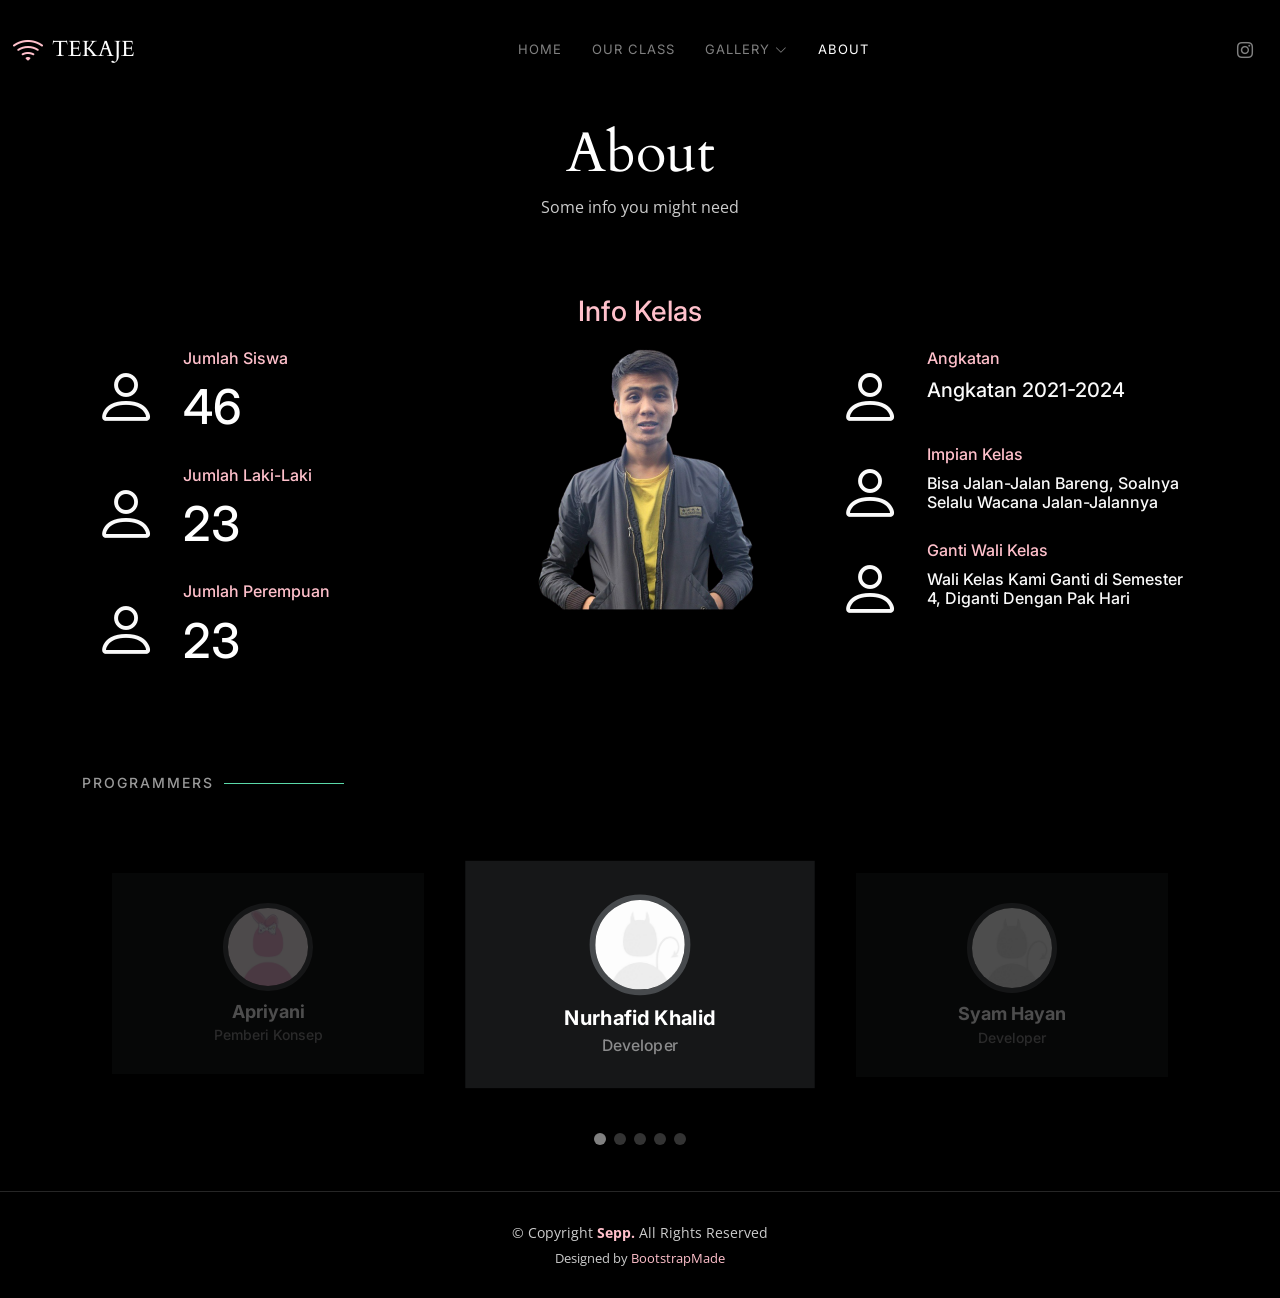
==== about.html @ ffa30679 "First Preview" ====
<!DOCTYPE html>
<html lang="en">

<head>
  <meta charset="utf-8">
  <meta content="width=device-width, initial-scale=1.0" name="viewport">

  <title>About</title>
  <meta content="" name="description">
  <meta content="" name="keywords">

  <!-- Favicons -->
  <link href="assets/img/tkj.png" rel="icon">

  <!-- Google Fonts -->
  <link rel="preconnect" href="https://fonts.googleapis.com">
  <link rel="preconnect" href="https://fonts.gstatic.com" crossorigin>
  <link href="https://fonts.googleapis.com/css2?family=Open+Sans:ital,wght@0,300;0,400;0,500;0,600;0,700;1,300;1,400;1,600;1,700&family=Inter:ital,wght@0,300;0,400;0,500;0,600;0,700;1,300;1,400;1,500;1,600;1,700&family=Cardo:ital,wght@0,400;0,700;1,400&display=swap" rel="stylesheet">

  <!-- Vendor CSS Files -->
  <link href="assets/vendor/bootstrap/css/bootstrap.min.css" rel="stylesheet">
  <link href="assets/vendor/bootstrap-icons/bootstrap-icons.css" rel="stylesheet">
  <link href="assets/vendor/swiper/swiper-bundle.min.css" rel="stylesheet">
  <link href="assets/vendor/glightbox/css/glightbox.min.css" rel="stylesheet">
  <link href="assets/vendor/aos/aos.css" rel="stylesheet">

  <!-- Template Main CSS File -->
  <link href="assets/css/main.css" rel="stylesheet">

</head>

<body>

  <!-- ======= Header ======= -->
  <header id="header" class="header d-flex align-items-center fixed-top">
    <div class="container-fluid d-flex align-items-center justify-content-between">

      <a href="index.html" class="logo d-flex align-items-center  me-auto me-lg-0">
 
        <i class="bi bi-wifi"></i>
        <h1 style="font-size: 1.4em;">TEKAJE</h1>
      </a>

      <nav id="navbar" class="navbar">
        <ul>
          <li><a href="index.html">Home</a></li>
          <li><a href="our.html">Our Class</a></li>
          <li class="dropdown"><a href="#"><span>Gallery</span> <i class="bi bi-chevron-down dropdown-indicator"></i></a>
            <ul>
              <li><a href="gallery.html">All</a></li>
              <li><a href="error404.html">Event</a></li>
              <li><a href="error404.html">Fun</a></li>
              <li><a href="error404.html">Activity</a></li>
            </ul>
          </li>
          <li><a href="about.html" class="active">About</a></li>
        </ul>
      </nav><!-- .navbar -->

      <div class="header-social-links">
        <a href="#" class="instagram"><i class="bi bi-instagram"></i></a> 
      </div>
      <i class="mobile-nav-toggle mobile-nav-show bi bi-list"></i>
      <i class="mobile-nav-toggle mobile-nav-hide d-none bi bi-x"></i>

    </div>
  </header><!-- End Header -->

  <main id="main" data-aos="fade" data-aos-delay="1500">

    <!-- ======= End Page Header ======= -->
    <div class="page-header d-flex align-items-center">
      <div class="container position-relative">
        <div class="row d-flex justify-content-center">
          <div class="col-lg-6 text-center">
            <h2>About</h2>
            <p>Some info you might need</p>

          </div>
        </div>
      </div>
    </div><!-- End Page Header -->

    <!-- ======= About Section ======= -->
    <section id="about" class="about">
      <div class="container">
        
        <section id="ts-service-area" class="ts-service-area pb-0">
          <div class="container">
            <div class="row text-center">
                <div class="col-12">
                  <h3 class="section-sub-title" style="margin-bottom: 20px;">Info Kelas</h3>
                </div>
            </div>
            <!--/ Title row end -->
        
            <div class="row">
                <div class="col-lg-4">
                  <div class="ts-service-box d-flex">
                      <div class="ts-service-box-img">
                        <div class="icon-image" loading="lazy">
                            <i class="bi bi-person"></i>
                        </div>
                      </div>
                      <div class="ts-service-box-info">
                        <h3 class="service-box-title">Jumlah Siswa</h3>
                        <h1>46</h1>
                      </div>
                  </div><!-- Service 1 end -->
        
                  <div class="ts-service-box d-flex">
                      <div class="ts-service-box-img">
                        <div class="icon-image" loading="lazy">
                          <i class="bi bi-person"></i>
                      </div>
                      </div>
                      <div class="ts-service-box-info">
                        <h3 class="service-box-title">Jumlah Laki-Laki</h3>
                        <h1>23</h1>
                      </div>
                  </div><!-- Service 2 end -->
        
                  <div class="ts-service-box d-flex">
                      <div class="ts-service-box-img">
                        <div class="icon-image" loading="lazy">
                          <i class="bi bi-person"></i>
                      </div>
                      </div>
                      <div class="ts-service-box-info">
                        <h3 class="service-box-title">Jumlah Perempuan</h3>
                        <h1>23</h1>
                      </div>
                  </div><!-- Service 3 end -->
        
                </div><!-- Col end -->
        
                <div class="col-lg-4 text-center">
                  <img loading="lazy" class="img-fluid" src="assets/img.png" alt="service-avater-image" style="width: 75%;">
                </div><!-- Col end -->
        
                <div class="col-lg-4 mt-5 mt-lg-0 mb-4 mb-lg-0">
                  <div class="ts-service-box d-flex">
                      <div class="ts-service-box-img">
                        <div class="icon-image" loading="lazy">
                          <i class="bi bi-person"></i>
                      </div>
                      </div>
                      <div class="ts-service-box-info">
                        <h3 class="service-box-title">Angkatan</h3>
                        <h5>Angkatan 2021-2024</h5>
                      </div>
                  </div><!-- Service 4 end -->
        
                  <div class="ts-service-box d-flex">
                      <div class="ts-service-box-img">
                        <div class="icon-image" loading="lazy">
                          <i class="bi bi-person"></i>
                      </div>
                      </div>
                      <div class="ts-service-box-info">
                        <h3 class="service-box-title">Impian Kelas</h3>
                        <h6>Bisa Jalan-Jalan Bareng, Soalnya Selalu Wacana Jalan-Jalannya</h6>
                      </div>
                  </div><!-- Service 5 end -->
        
                  <div class="ts-service-box d-flex">
                      <div class="ts-service-box-img">
                        <div class="icon-image" loading="lazy">
                          <i class="bi bi-person"></i>
                      </div>
                      </div>
                      <div class="ts-service-box-info">
                        <h3 class="service-box-title">Ganti Wali Kelas</h3>
                        <h6>Wali Kelas Kami Ganti di Semester 4, Diganti Dengan Pak Hari</h6>
                      </div>
                  </div><!-- Service 6 end -->
                </div><!-- Col end -->
            </div><!-- Content row end -->
        
          </div>
          <!--/ Container end -->
        </section><!-- Service end -->


          </div>
        </div>

      </div>
    </section><!-- End About Section -->

    <!-- ======= Testimonials Section ======= -->
    <section id="testimonials" class="testimonials">
      <div class="container">

        <div class="section-header">
          <h2>Programmers</h2>
        </div>

        <div class="slides-3 swiper">
          <div class="swiper-wrapper">

            <div class="swiper-slide">
              <div class="testimonial-item">
        
                <div class="profile mt">
                  <img src="assets/img/testimonials/pp.jpg" class="testimonial-img" alt="">
                  <h3>Apriyani</h3>
                  <h4>Pemberi Konsep</h4>
                </div>
              </div>
            </div><!-- End testimonial item -->

            <div class="swiper-slide">
              <div class="testimonial-item">
                <div class="profile mt-auto">
                  <img src="assets/img/testimonials/pp2.jpg" class="testimonial-img" alt="">
                  <h3>Nurhafid Khalid</h3>
                  <h4>Developer</h4>
                </div>
              </div>
            </div><!-- End testimonial item -->

            <div class="swiper-slide">
              <div class="testimonial-item">
                <div class="profile mt-auto">
                  <img src="assets/img/testimonials/pp2.jpg" class="testimonial-img" alt="">
            
                  <h3>Syam Hayan</h3>
                  <h4>Developer</h4>
                </div>
              </div>
            </div><!-- End testimonial item -->

            <div class="swiper-slide">
              <div class="testimonial-item">
                <div class="profile mt-auto">
                  <img src="assets/img/testimonials/pp2.jpg" class="testimonial-img" alt="">
                  <h3>Vegi Laten</h3>
                  <h4>Wali Kelas</h4>
                </div>
              </div>
            </div><!-- End testimonial item -->

            <div class="swiper-slide">
              <div class="testimonial-item">
                <div class="profile mt-auto">
                  <img src="assets/img/testimonials/pp.jpg" class="testimonial-img" alt="">
                  <h3>Dija Arrahmah</h3>
                  <h4>Pemberi Konsep</h4>
                </div>
              </div>
            </div><!-- End testimonial item -->

          </div>
          <div class="swiper-pagination"></div>
        </div>

      </div>
    </section><!-- End Testimonials Section -->

  </main><!-- End #main -->

  <!-- ======= Footer ======= -->
  <footer id="footer" class="footer">
    <div class="container">
      <div class="copyright">
        &copy; Copyright <strong><span><a href="https://seppmat.github.io">Sepp.</a></span></strong> All Rights Reserved
      </div>
      <div class="credits">
        Designed by <a href="https://bootstrapmade.com/">BootstrapMade</a>
      </div>
    </div>
  </footer><!-- End Footer -->

  <a href="#" class="scroll-top d-flex align-items-center justify-content-center"><i class="bi bi-arrow-up-short"></i></a>

  <div id="preloader">
    <div class="line"></div>
  </div>

  <!-- Vendor JS Files -->
  <script src="assets/vendor/bootstrap/js/bootstrap.bundle.min.js"></script>
  <script src="assets/vendor/swiper/swiper-bundle.min.js"></script>
  <script src="assets/vendor/glightbox/js/glightbox.min.js"></script>
  <script src="assets/vendor/aos/aos.js"></script>
  <script src="assets/vendor/php-email-form/validate.js"></script>

  <!-- Template Main JS File -->
  <script src="assets/js/main.js"></script>

</body>

</html>
---- assets/css/main.css ----
::-webkit-scrollbar{
  display: none;
}


/* Manual */

@import url("https://maxcdn.bootstrapcdn.com/font-awesome/4.7.0/css/font-awesome.min.css");
@import url('https://fonts.googleapis.com/css?family=Open+Sans:300,400,600,700');
@import url('https://fonts.googleapis.com/css?family=Libre+Baskerville:400,700');
*:hover{
    -webkit-transition: all 1s ease;
    transition: all 1s ease;
}
h1{float:left; width:100%; color:#232323; margin-bottom:30px; font-size: 14px;}
h1 span{font-family: 'Libre Baskerville', serif; display:block; font-size:45px; text-transform:none; margin-bottom:20px; margin-top:30px; font-weight:700}
h1 a{color:#131313; font-weight:bold;}


/*Profile Card 3*/
#card-special{
  background-image: url(assets/structure/download.jpg);
  background-size: cover;
}

.profile-card-3 {
  margin-bottom: 25px;
  font-family: 'Open Sans', Arial, sans-serif;
  position: relative;
  overflow: hidden;
  width: 100%;
  text-align: center;
  height:368px;
  border:none;
}
.profile-card-3 .background-block {
    float: left;
    width: 100%;
    height: 700px;
    overflow: hidden;
}
.profile-card-3 .background-block .background {
  width:100%;
  vertical-align: top;
  opacity: 0.9;
  -webkit-filter: blur(0.5px);
  filter: blur(0.5px);
   -webkit-transform: scale(1.8);
  transform: scale(2.8);
}
.profile-card-3 .card-content {
  width: 100%;
  padding: 15px 25px;
  color:#232323;
  float:left;
  background:#efefef;
  height:50%;
  border-radius:0 0 5px 5px;
  position: relative;
  z-index: 9999;
}
.profile-card-3 .card-content::before {
    content: '';
    background: #efefef;
    width: 120%;
    height: 100%;
    left: 11px;
    bottom: 51px;
    position: absolute;
    z-index: -1;
    transform: rotate(-13deg);
}
.profile-card-3 .profile {
  border-radius: 50%;
  position: absolute;
  bottom: 50%;
  left: 50%;
  max-width: 100px;
  opacity: 1;
  box-shadow: 3px 3px 20px rgba(0, 0, 0, 0.5);
  border: 2px solid rgba(255, 255, 255, 1);
  -webkit-transform: translate(-50%, 0%);
  transform: translate(-50%, 0%);
  z-index:99999;
}
.profile-card-3 h2 {
  margin: 0 0 5px;
  font-weight: 600;
  font-size:25px;
}
.profile-card-3 h2 small {
  display: block;
  font-size: 15px;
  margin-top:10px;
}
.profile-card-3 i {
  display: inline-block;
    font-size: 16px;
    color: #232323;
    text-align: center;
    border: 1px solid #232323;
    width: 30px;
    height: 30px;
    line-height: 30px;
    border-radius: 50%;
    margin:0 5px;
}
.profile-card-3 .icon-block{
    float:left;
    width:100%;
    margin-top:15px;
}
.profile-card-3 .icon-block a{
    text-decoration:none;
}
.profile-card-3 i:hover {
  background-color:#232323;
  color:#fff;
  text-decoration:none;
}

/* End Manual */

:root {
  --font-default: "Open Sans", system-ui, -apple-system, "Segoe UI", Roboto, "Helvetica Neue", Arial, "Noto Sans", "Liberation Sans", sans-serif, "Apple Color Emoji", "Segoe UI Emoji", "Segoe UI Symbol", "Noto Color Emoji";
  --font-primary: "Inter", sans-serif;
  --font-secondary: "Cardo", sans-serif;
}

/* Colors */
:root {
  --color-default: #fafafa;
  --color-primary: pink;
  --color-secondary: #161718;
}

/* Smooth scroll behavior */
:root {
  scroll-behavior: smooth;
}

/*--------------------------------------------------------------
# General
--------------------------------------------------------------*/
body {
  font-family: var(--font-default);
  color: var(--color-default);
  background-color: #000;
}

a {
  color: var(--color-primary);
  text-decoration: none;
}

a:hover {
  color: #32cf93;
  text-decoration: none;
}

h1,
h2,
h3,
h4,
h5,
h6 {
  font-family: var(--font-primary);
}

/*--------------------------------------------------------------
# Sections & Section Header
--------------------------------------------------------------*/
.section-header {
  padding-bottom: 40px;
}

.section-header h2 {
  font-size: 14px;
  font-weight: 500;
  padding: 0;
  line-height: 1px;
  margin: 0 0 5px 0;
  letter-spacing: 2px;
  text-transform: uppercase;
  color: rgba(255, 255, 255, 0.6);
  font-family: var(--font-primary);
}

.section-header h2::after {
  content: "";
  width: 120px;
  height: 1px;
  display: inline-block;
  background: #5bd9a9;
  margin: 4px 10px;
}

.section-header p {
  margin: 0;
  margin: 0;
  font-size: 36px;
  font-weight: 700;
  font-family: var(--font-secondary);
  color: #fff;
}

/*--------------------------------------------------------------
# Page Header
--------------------------------------------------------------*/
.page-header {
  padding: 120px 0 60px 0;
  min-height: 30vh;
  position: relative;
}

.page-header h2 {
  font-size: 56px;
  font-weight: 500;
  color: #fff;
  font-family: var(--font-secondary);
}

@media (max-width: 768px) {
  .page-header h2 {
    font-size: 36px;
  }
}

.page-header p {
  color: rgba(255, 255, 255, 0.8);
}

.page-header .cta-btn {
  font-family: var(--font-primary);
  font-weight: 400;
  font-size: 14px;
  display: inline-block;
  padding: 12px 40px;
  border-radius: 4px;
  letter-spacing: 1px;
  text-transform: uppercase;
  transition: 0.3s;
  color: #fff;
  background: var(--color-primary);
}

.page-header .cta-btn:hover {
  background: #2cbc85;
}

/*--------------------------------------------------------------
# Scroll top button
--------------------------------------------------------------*/
.scroll-top {
  position: fixed;
  visibility: hidden;
  opacity: 0;
  right: 15px;
  bottom: -15px;
  z-index: 99999;
  background: var(--color-primary);
  width: 44px;
  height: 44px;
  border-radius: 50px;
  transition: all 0.4s;
}

.scroll-top i {
  font-size: 24px;
  color: #fff;
  line-height: 0;
}

.scroll-top:hover {
  background: rgba(39, 167, 118, 0.8);
  color: #fff;
}

.scroll-top.active {
  visibility: visible;
  opacity: 1;
  bottom: 15px;
}

/*--------------------------------------------------------------
# Preloader
--------------------------------------------------------------*/
#preloader {
  display: flex;
  position: fixed;
  inset: 0;
  width: 100%;
  height: 100vh;
  z-index: 99999;
}

#preloader:before,
#preloader:after {
  content: "";
  background-color: var(--color-secondary);
  position: absolute;
  inset: 0;
  width: 50%;
  height: 100%;
  transition: all 0.3s ease 0s;
  z-index: -1;
}

#preloader:after {
  left: auto;
  right: 0;
}

#preloader .line {
  position: relative;
  overflow: hidden;
  margin: auto;
  width: 1px;
  height: 280px;
  transition: all 0.8s ease 0s;
}

#preloader .line:before {
  content: "";
  position: absolute;
  background-color: #fff;
  left: 0;
  top: 50%;
  width: 1px;
  height: 0%;
  transform: translateY(-50%);
  -webkit-animation: lineincrease 1000ms ease-in-out 0s forwards;
  animation: lineincrease 1000ms ease-in-out 0s forwards;
}

#preloader .line:after {
  content: "";
  position: absolute;
  background-color: #999;
  left: 0;
  top: 0;
  width: 1px;
  height: 100%;
  transform: translateY(-100%);
  -webkit-animation: linemove 1200ms linear 0s infinite;
  animation: linemove 1200ms linear 0s infinite;
  -webkit-animation-delay: 2000ms;
  animation-delay: 2000ms;
}

#preloader.loaded .line {
  opacity: 0;
  height: 100% !important;
}

#preloader.loaded .line:after {
  opacity: 0;
}

#preloader.loaded:before,
#preloader.loaded:after {
  -webkit-animation: preloaderfinish 300ms ease-in-out 500ms forwards;
  animation: preloaderfinish 300ms ease-in-out 500ms forwards;
}

@-webkit-keyframes lineincrease {
  0% {
    height: 0%;
  }

  100% {
    height: 100%;
  }
}

@keyframes lineincrease {
  0% {
    height: 0%;
  }

  100% {
    height: 100%;
  }
}

@-webkit-keyframes linemove {
  0% {
    transform: translateY(200%);
  }

  100% {
    transform: translateY(-100%);
  }
}

@keyframes linemove {
  0% {
    transform: translateY(200%);
  }

  100% {
    transform: translateY(-100%);
  }
}

@-webkit-keyframes preloaderfinish {
  0% {
    width: 5 0%;
  }

  100% {
    width: 0%;
  }
}

@keyframes preloaderfinish {
  0% {
    width: 5 0%;
  }

  100% {
    width: 0%;
  }
}

/*--------------------------------------------------------------
# Header
--------------------------------------------------------------*/
.header {
  transition: all 0.5s;
  z-index: 997;
  padding: 30px 0;
  background-color: #000;
}

.header .logo {
  transition: 0.3s;
}

.header .logo img {
  max-height: 40px;
  margin-right: 8px;
}

.header .logo h1 {
  font-size: 32px;
  margin: 0;
  font-weight: 400;
  color: #fff;
  font-family: var(--font-secondary);
}

.header .logo i {
  font-size: 32px;
  margin-right: 8px;
  line-height: 0;
}

@media (max-width: 575px) {
  .header .logo h1 {
    font-size: 26px;
  }

  .header .logo i {
    font-size: 24px;
  }
}

.header .header-social-links {
  padding-right: 15px;
}

.header .header-social-links a {
  color: rgba(255, 255, 255, 0.5);
  padding-left: 15px;
  display: inline-block;
  line-height: 0px;
  transition: 0.3s;
  font-size: 16px;
}

.header .header-social-links a:hover {
  color: #fff;
}

@media (max-width: 575px) {
  .header .header-social-links a {
    padding-left: 5px;
  }
}

/*--------------------------------------------------------------
# Desktop Navigation
--------------------------------------------------------------*/
@media (min-width: 1280px) {
  .navbar {
    padding: 0;
  }

  .navbar ul {
    margin: 0;
    padding: 0;
    display: flex;
    list-style: none;
    align-items: center;
  }

  .navbar li {
    position: relative;
  }

  .navbar a,
  .navbar a:focus {
    display: flex;
    align-items: center;
    justify-content: space-between;
    padding: 10px 0 10px 30px;
    font-family: var(--font-primary);
    text-transform: uppercase;
    letter-spacing: 1px;
    font-size: 13px;
    font-weight: 400;
    color: rgba(255, 255, 255, 0.5);
    white-space: nowrap;
    transition: 0.3s;
  }

  .navbar a i,
  .navbar a:focus i {
    font-size: 12px;
    line-height: 0;
    margin-left: 5px;
  }

  .navbar a:hover,
  .navbar .active,
  .navbar .active:focus,
  .navbar li:hover>a {
    color: #fff;
  }

  .navbar .dropdown ul {
    display: block;
    position: absolute;
    left: 14px;
    top: calc(100% + 30px);
    margin: 0;
    padding: 10px 0;
    z-index: 99;
    opacity: 0;
    visibility: hidden;
    background: var(--color-secondary);
    transition: 0.3s;
    border-radius: 4px;
  }

  .navbar .dropdown ul li {
    min-width: 200px;
  }

  .navbar .dropdown ul a {
    padding: 10px 20px;
    font-size: 15px;
    text-transform: none;
    font-weight: 400;
  }

  .navbar .dropdown ul a i {
    font-size: 12px;
  }

  .navbar .dropdown ul a:hover,
  .navbar .dropdown ul .active:hover,
  .navbar .dropdown ul li:hover>a {
    color: #fff;
  }

  .navbar .dropdown:hover>ul {
    opacity: 1;
    top: 100%;
    visibility: visible;
  }

  .navbar .dropdown .dropdown ul {
    top: 0;
    left: calc(100% - 30px);
    visibility: hidden;
  }

  .navbar .dropdown .dropdown:hover>ul {
    opacity: 1;
    top: 0;
    left: 100%;
    visibility: visible;
  }
}

@media (min-width: 1280px) and (max-width: 1366px) {
  .navbar .dropdown .dropdown ul {
    left: -90%;
  }

  .navbar .dropdown .dropdown:hover>ul {
    left: -100%;
  }
}

@media (min-width: 1280px) {

  .mobile-nav-show,
  .mobile-nav-hide {
    display: none;
  }
}

/*--------------------------------------------------------------
# Mobile Navigation
--------------------------------------------------------------*/
@media (max-width: 1279px) {
  .navbar {
    position: fixed;
    top: 0;
    right: -100%;
    width: 100%;
    max-width: 400px;
    bottom: 0;
    transition: 0.3s;
    z-index: 9997;
  }

  .navbar ul {
    position: absolute;
    inset: 0;
    padding: 50px 0 10px 0;
    margin: 0;
    background: rgba(0, 0, 0, 0.9);
    overflow-y: auto;
    transition: 0.3s;
    z-index: 9998;
  }

  .navbar a,
  .navbar a:focus {
    display: flex;
    align-items: center;
    justify-content: space-between;
    padding: 10px 20px;
    font-family: var(--font-primary);
    font-size: 13px;
    text-transform: uppercase;
    font-weight: 400;
    color: rgba(255, 255, 255, 0.5);
    letter-spacing: 1px;
    white-space: nowrap;
    transition: 0.3s;
  }

  .navbar a i,
  .navbar a:focus i {
    font-size: 12px;
    line-height: 0;
    margin-left: 5px;
  }

  .navbar a:hover,
  .navbar .active,
  .navbar .active:focus,
  .navbar li:hover>a {
    color: #fff;
  }

  .navbar .dropdown ul,
  .navbar .dropdown .dropdown ul {
    position: static;
    display: none;
    padding: 10px 0;
    margin: 10px 20px;
    transition: all 0.5s ease-in-out;
    border: 1px solid black;
  }

  .navbar .dropdown>.dropdown-active,
  .navbar .dropdown .dropdown>.dropdown-active {
    display: block;
  }

  .mobile-nav-show {
    color: #fff;
    font-size: 28px;
    cursor: pointer;
    line-height: 0;
    transition: 0.5s;
    z-index: 9999;
    margin: 0 10px 0 10px;
  }

  .mobile-nav-hide {
    color: #fff;
    font-size: 32px;
    cursor: pointer;
    line-height: 0;
    transition: 0.5s;
    position: fixed;
    right: 20px;
    top: 20px;
    z-index: 9999;
  }

  .mobile-nav-active {
    overflow: hidden;
  }

  .mobile-nav-active .navbar {
    right: 0;
  }

  .mobile-nav-active .navbar:before {
    content: "";
    position: fixed;
    inset: 0;
    background: rgba(22, 23, 24, 0.8);
    z-index: 9996;
  }
}

/*--------------------------------------------------------------
# About Section
--------------------------------------------------------------*/
.about .content h2 {
  font-weight: 700;
  font-size: 24px;
  color: var(--color-primary);
}

.about .content ul {
  list-style: none;
  padding: 0;
}

.about .content ul li {
  margin-bottom: 20px;
  display: flex;
  align-items: center;
}

.about .content ul strong {
  margin-right: 10px;
}

.about .content ul i {
  font-size: 16px;
  margin-right: 5px;
  color: var(--color-primary);
  line-height: 0;
}

/*--------------------------------------------------------------
# Testimonials Section
--------------------------------------------------------------*/
.testimonials {
  margin-top: 80px;
}

.testimonials .testimonial-item {
  box-sizing: content-box;
  padding: 30px;
  margin: 40px 30px;
  background: var(--color-secondary);
  display: flex;
  flex-direction: column;
  text-align: center;
  transition: 0.3s;
}

.testimonials .testimonial-item .stars {
  margin-bottom: 15px;
}

.testimonials .testimonial-item .stars i {
  color: #ffc107;
  margin: 0 1px;
}

.testimonials .testimonial-item .testimonial-img {
  width: 90px;
  border-radius: 50%;
  border: 5px solid #474a4d;
  margin: 0 auto;
}

.testimonials .testimonial-item h3 {
  font-size: 18px;
  font-weight: bold;
  margin: 10px 0 5px 0;
  color: #fff;
}

.testimonials .testimonial-item h4 {
  font-size: 14px;
  color: rgba(255, 255, 255, 0.5);
  margin: 0;
}

.testimonials .testimonial-item p {
  font-style: italic;
  margin: 0 auto 15px auto;
}

.testimonials .swiper-pagination {
  margin-top: 20px;
  position: relative;
}

.testimonials .swiper-pagination .swiper-pagination-bullet {
  width: 12px;
  height: 12px;
  background-color: rgba(255, 255, 255, 0.2);
  opacity: 1;
}

.testimonials .swiper-pagination .swiper-pagination-bullet-active {
  background-color: rgba(255, 255, 255, 0.5);
}

.testimonials .swiper-slide {
  opacity: 0.3;
}

@media (max-width: 1199px) {
  .testimonials .swiper-slide-active {
    opacity: 1;
  }

  .testimonials .swiper-pagination {
    margin-top: 0;
  }

  .testimonials .testimonial-item {
    margin: 40px 20px;
  }
}

@media (min-width: 1200px) {
  .testimonials .swiper-slide-next {
    opacity: 1;
    transform: scale(1.12);
  }
}

/*--------------------------------------------------------------
# Pricing Section
--------------------------------------------------------------*/
.gallery {
  margin-top: 40px;
}

.gallery a{
  padding: 5px 20px;
  transform: translate(0%, -100%);
  width: 100%;
  color: white;
}

.gallery .gallery-item {
  position: relative;
  overflow: hidden;
  border-radius: 10px;
}

.gallery .gallery-item img {
  transition: 0.3s;
}

.gallery .gallery-links {
  position: absolute;
  inset: 0;
  opacity: 0;
  transition: all ease-in-out 0.3s;
  background: rgba(0, 0, 0, 0.6);
  z-index: 3;
}

.gallery .gallery-links .preview-link,
.gallery .gallery-links .details-link {
  font-size: 20px;
  color: rgba(255, 255, 255, 0.5);
  transition: 0.3s;
  line-height: 1.2;
  margin: 30px 8px 0 8px;
}

.gallery .gallery-links .preview-link:hover,
.gallery .gallery-links .details-link:hover {
  color: #fff;
}

.gallery .gallery-links .details-link {
  font-size: 30px;
  line-height: 0;
}

.gallery .gallery-item:hover .gallery-links {
  opacity: 1;
}

.gallery .gallery-item:hover .preview-link,
.gallery .gallery-item:hover .details-link {
  margin-top: 0;
}

.gallery .gallery-item:hover img {
  transform: scale(1.1);
}

.glightbox-clean .gslide-description {
  background: #222425;
}

.glightbox-clean .gslide-title {
  color: rgba(255, 255, 255, 0.8);
  margin: 0;
}

/*--------------------------------------------------------------
# Gallery Single Section
--------------------------------------------------------------*/
.gallery-single .portfolio-details-slider img {
  width: 100%;
}

.gallery-single .portfolio-details-slider .swiper-pagination .swiper-pagination-bullet {
  width: 12px;
  height: 12px;
  background-color: rgba(255, 255, 255, 0.7);
  opacity: 1;
}

.gallery-single .portfolio-details-slider .swiper-pagination .swiper-pagination-bullet-active {
  background-color: var(--color-primary);
}

.gallery-single .swiper-button-prev,
.gallery-single .swiper-button-next {
  width: 48px;
  height: 48px;
}

.gallery-single .swiper-button-prev:after,
.gallery-single .swiper-button-next:after {
  color: rgba(255, 255, 255, 0.8);
  background-color: rgba(0, 0, 0, 0.2);
  font-size: 24px;
  border-radius: 50%;
  width: 48px;
  height: 48px;
  display: flex;
  align-items: center;
  justify-content: center;
  transition: 0.3s;
}

.gallery-single .swiper-button-prev:hover:after,
.gallery-single .swiper-button-next:hover:after {
  background-color: rgba(0, 0, 0, 0.6);
}

@media (max-width: 575px) {

  .gallery-single .swiper-button-prev,
  .gallery-single .swiper-button-next {
    display: none;
  }
}

.gallery-single .portfolio-info h3 {
  font-size: 22px;
  font-weight: 700;
  margin-bottom: 20px;
  padding-bottom: 20px;
  position: relative;
  font-family: var(--font-secondary);
}

.gallery-single .portfolio-info h3:after {
  content: "";
  position: absolute;
  display: block;
  width: 50px;
  height: 3px;
  background: var(--color-primary);
  left: 0;
  bottom: 0;
}

.gallery-single .portfolio-info ul {
  list-style: none;
  padding: 0;
  font-size: 15px;
}

.gallery-single .portfolio-info ul li {
  display: flex;
  flex-direction: column;
  padding-bottom: 15px;
}

.gallery-single .portfolio-info ul strong {
  text-transform: uppercase;
  font-weight: 400;
  color: #6b7075;
  font-size: 14px;
}

.gallery-single .portfolio-info .btn-visit {
  padding: 8px 40px;
  background: var(--color-primary);
  color: #fff;
  border-radius: 50px;
  transition: 0.3s;
}

.gallery-single .portfolio-info .btn-visit:hover {
  background: #2cbc85;
}

.gallery-single .portfolio-description h2 {
  font-size: 26px;
  font-weight: 700;
  margin-bottom: 20px;
  color: #fff;
  font-family: var(--font-secondary);
}

.gallery-single .portfolio-description p {
  padding: 0;
}

.gallery-single .portfolio-description .testimonial-item {
  padding: 30px 30px 0 30px;
  position: relative;
  background: var(--color-secondary);
  height: 100%;
  margin-bottom: 50px;
}

.gallery-single .portfolio-description .testimonial-item .testimonial-img {
  width: 90px;
  border-radius: 50px;
  border: 6px solid #2e3133;
  float: left;
  margin: 0 10px 0 0;
}

.gallery-single .portfolio-description .testimonial-item h3 {
  font-size: 18px;
  font-weight: bold;
  margin: 15px 0 5px 0;
  padding-top: 20px;
}

.gallery-single .portfolio-description .testimonial-item h4 {
  font-size: 14px;
  color: rgba(255, 255, 255, 0.6);
  margin: 0;
}

.gallery-single .portfolio-description .testimonial-item .quote-icon-left,
.gallery-single .portfolio-description .testimonial-item .quote-icon-right {
  color: #5bd9a9;
  font-size: 26px;
  line-height: 0;
}

.gallery-single .portfolio-description .testimonial-item .quote-icon-left {
  display: inline-block;
  left: -5px;
  position: relative;
}

.gallery-single .portfolio-description .testimonial-item .quote-icon-right {
  display: inline-block;
  right: -5px;
  position: relative;
  top: 10px;
  transform: scale(-1, -1);
}

.gallery-single .portfolio-description .testimonial-item p {
  font-style: italic;
  margin: 0 0 15px 0 0 0;
  padding: 0;
}

/*--------------------------------------------------------------
# Services Section
--------------------------------------------------------------*/
.services .service-item {
  padding: 50px 30px;
  transition: all ease-in-out 0.4s;
  background: var(--color-secondary);
  height: 100%;
  overflow: hidden;
  z-index: 1;
}

.services .service-item:before {
  content: "";
  position: absolute;
  background: #1d1f20;
  top: -200px;
  transition: all 0.3s;
  z-index: -1;
}

.services .service-item i {
  background: var(--color-primary);
  color: #fff;
  font-size: 24px;
  transition: 0.3s;
  display: flex;
  align-items: center;
  justify-content: center;
  width: 56px;
  height: 56px;
  border-radius: 50%;
}

.services .service-item h4 {
  font-weight: 600;
  margin: 15px 0 0 0;
  transition: 0.3s;
  font-size: 20px;
}

.services .service-item h4 a {
  color: #fff;
}

.services .service-item p {
  line-height: 24px;
  font-size: 14px;
  margin: 15px 0 0 0;
}

.services .service-item:hover:before {
  background: var(--color-primary);
  right: 0;
  top: 0;
  width: 100%;
  height: 100%;
  border-radius: 0px;
}

.services .service-item:hover h4 a,
.services .service-item:hover p {
  color: #fff;
}

.services .service-item:hover i {
  background: #fff;
  color: var(--color-primary);
}

/*--------------------------------------------------------------
# Pricing Section
--------------------------------------------------------------*/
.pricing {
  margin-top: 80px;
}

.pricing .pricing-item {
  border-bottom: 1px dashed #474a4d;
  width: 100%;
  height: 100%;
  padding: 0 0 15px 0;
}

.pricing .pricing-item h3 {
  margin: 0;
  font-size: 18px;
  font-weight: 500;
  color: rgba(255, 255, 255, 0.6);
}

.pricing .pricing-item h4 {
  margin: 0;
  font-size: 16px;
}

/*--------------------------------------------------------------
# Contact Section
--------------------------------------------------------------*/
.contact .info-item+.info-item {
  margin-top: 40px;
}

.contact .info-item i {
  font-size: 20px;
  color: var(--color-primary);
  float: left;
  width: 44px;
  height: 44px;
  background: #222425;
  display: flex;
  justify-content: center;
  align-items: center;
  border-radius: 50px;
  transition: all 0.3s ease-in-out;
  margin-right: 15px;
}

.contact .info-item h4 {
  padding: 0;
  font-size: 20px;
  font-weight: 600;
  margin-bottom: 5px;
  color: rgba(255, 255, 255, 0.5);
}

.contact .info-item p {
  padding: 0;
  margin-bottom: 0;
  font-size: 14px;
  color: #fff;
}

.contact .info-item:hover i {
  background: var(--color-primary);
  color: #fff;
}

.contact .php-email-form {
  width: 100%;
}

.contact .php-email-form .form-group {
  padding-bottom: 8px;
}

.contact .php-email-form .error-message {
  display: none;
  color: #fff;
  background: #df1529;
  text-align: left;
  padding: 15px;
  font-weight: 600;
}

.contact .php-email-form .error-message br+br {
  margin-top: 25px;
}

.contact .php-email-form .sent-message {
  display: none;
  color: #fff;
  background: var(--color-primary);
  text-align: center;
  padding: 15px;
  font-weight: 600;
}

.contact .php-email-form .loading {
  display: none;
  background: var(--color-secondary);
  text-align: center;
  padding: 15px;
  color: rgba(255, 255, 255, 0.6);
}

.contact .php-email-form .loading:before {
  content: "";
  display: inline-block;
  border-radius: 50%;
  width: 24px;
  height: 24px;
  margin: 0 10px -6px 0;
  border: 3px solid var(--color-primary);
  border-top-color: var(--color-secondary);
  -webkit-animation: animate-loading 1s linear infinite;
  animation: animate-loading 1s linear infinite;
}

.contact .php-email-form input,
.contact .php-email-form textarea {
  border-radius: 4px;
  box-shadow: none;
  font-size: 14px;
  background-color: var(--color-secondary);
  border: 1px solid #2e3133;
  color: #fff;
}

.contact .php-email-form input {
  height: 44px;
}

.contact .php-email-form textarea {
  padding: 10px 12px;
}

.contact .php-email-form button[type=submit] {
  background: var(--color-primary);
  border: 0;
  padding: 10px 35px;
  color: #fff;
  transition: 0.4s;
  border-radius: 4px;
}

.contact .php-email-form button[type=submit]:hover {
  background: rgba(39, 167, 118, 0.8);
}

@-webkit-keyframes animate-loading {
  0% {
    transform: rotate(0deg);
  }

  100% {
    transform: rotate(360deg);
  }
}

@keyframes animate-loading {
  0% {
    transform: rotate(0deg);
  }

  100% {
    transform: rotate(360deg);
  }
}

/*--------------------------------------------------------------
# Hero Section
--------------------------------------------------------------*/
.hero {
  width: 100%;
  min-height: 30vh;
  background: #000;
  background-size: cover;
  position: relative;
  padding: 140px 0 60px 0;
}

.hero h2 {
  margin: 0 0 10px 0;
  font-size: 38px;
  font-weight: 700;
  color: #fff;
  font-family: var(--font-secondary);
}

.hero h2 span {
  position: relative;
  z-index: 1;
  padding: 0 5px;
  display: inline-block;
}

.hero h2 span:before {
  content: "";
  position: absolute;
  height: 50%;
  bottom: 0;
  left: 0;
  right: 0;
  background: var(--color-primary);
  z-index: -1;
}

.hero p {
  color: rgba(255, 255, 255, 0.6);
  margin-bottom: 30px;
  font-size: 18px;
}

.hero .btn-get-started {
  font-family: var(--font-primary);
  font-weight: 400;
  font-size: 14px;
  display: inline-block;
  padding: 12px 40px;
  border-radius: 4px;
  letter-spacing: 1px;
  text-transform: uppercase;
  transition: 0.3s;
  color: #fff;
  background: var(--color-primary);
}

.hero .btn-get-started:hover {
  background: #2cbc85;
}

@media (max-width: 768px) {
  .hero h2 {
    font-size: 32px;
  }
}

/*--------------------------------------------------------------
# Footer
--------------------------------------------------------------*/
.footer {
  margin-top: 30px;
  padding: 30px 0;
  font-size: 14px;
  border-top: 1px solid rgba(255, 255, 255, 0.15);
}

.footer .copyright {
  text-align: center;
  color: rgba(255, 255, 255, 0.8);
}

.footer .credits {
  padding-top: 6px;
  text-align: center;
  font-size: 13px;
  color: rgba(255, 255, 255, 0.8);
}

.footer .credits a {
  color: var(--color-primary);
}


/* Services
================================================== */
/* Service box */
.ts-service-box .ts-service-icon i {
  font-size: 36px;
  float: left;
  color: #ffb600;
}

.ts-service-box .ts-service-box-content {
  margin-left: 62px;
  margin-bottom: 30px;
}

.tab-content .ts-service-box .ts-service-box-content {
  margin-left: 90px;
}

.ts-service-box .ts-service-box-info {
  margin-left: 25px;
}

.service-box-title {
  font-size: 16px;
  margin: 0 0 10px;
}
h3 {
  color: pink;
}

div.ts-service-box-info h1{
  font-size: 3em;
  color: white;
}


div.icon-image{
  font-size: 4em;
}
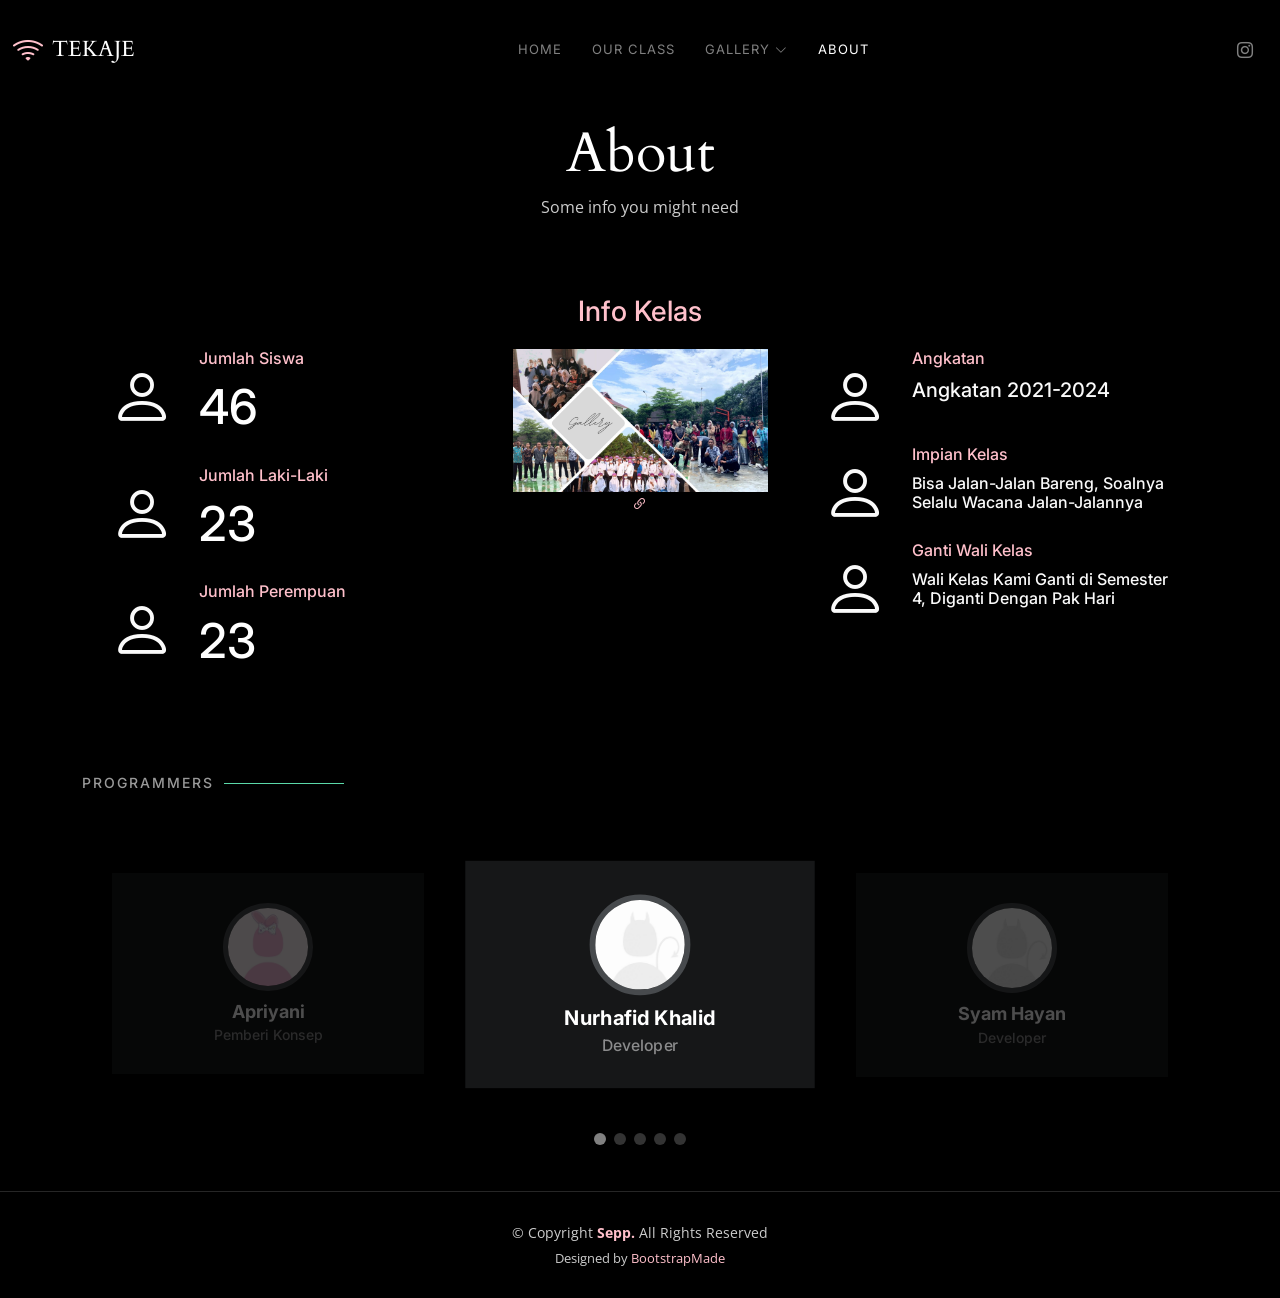
==== commit 53080fb3: "Second" ====
--- a/about.html
+++ b/about.html
@@ -94,7 +94,7 @@
             </div>
             <!--/ Title row end -->
         
-            <div class="row">
+            <div class="row d-flex justify-content-around">
                 <div class="col-lg-4">
                   <div class="ts-service-box d-flex">
                       <div class="ts-service-box-img">
@@ -134,11 +134,18 @@
         
                 </div><!-- Col end -->
         
-                <div class="col-lg-4 text-center">
-                  <img loading="lazy" class="img-fluid" src="assets/img.png" alt="service-avater-image" style="width: 75%;">
-                </div><!-- Col end -->
-        
+                <div class="col-xl-3 col-lg-4 col-lg-6">
+                  <div class="gallery-item h-100">
+                    <img src="assets/preview/post2.jpg" class="img-fluid" alt="">
+                    <div class="gallery-links d-flex align-items-center justify-content-center">
+                      <div><a href="gallery-single.html" class="details-link"><i class="bi bi-link-45deg"></i></a></div>
+                    </div>
+                  </div>
+                </div><!-- End Gallery Item-->
+      
+
                 <div class="col-lg-4 mt-5 mt-lg-0 mb-4 mb-lg-0">
+                  
                   <div class="ts-service-box d-flex">
                       <div class="ts-service-box-img">
                         <div class="icon-image" loading="lazy">
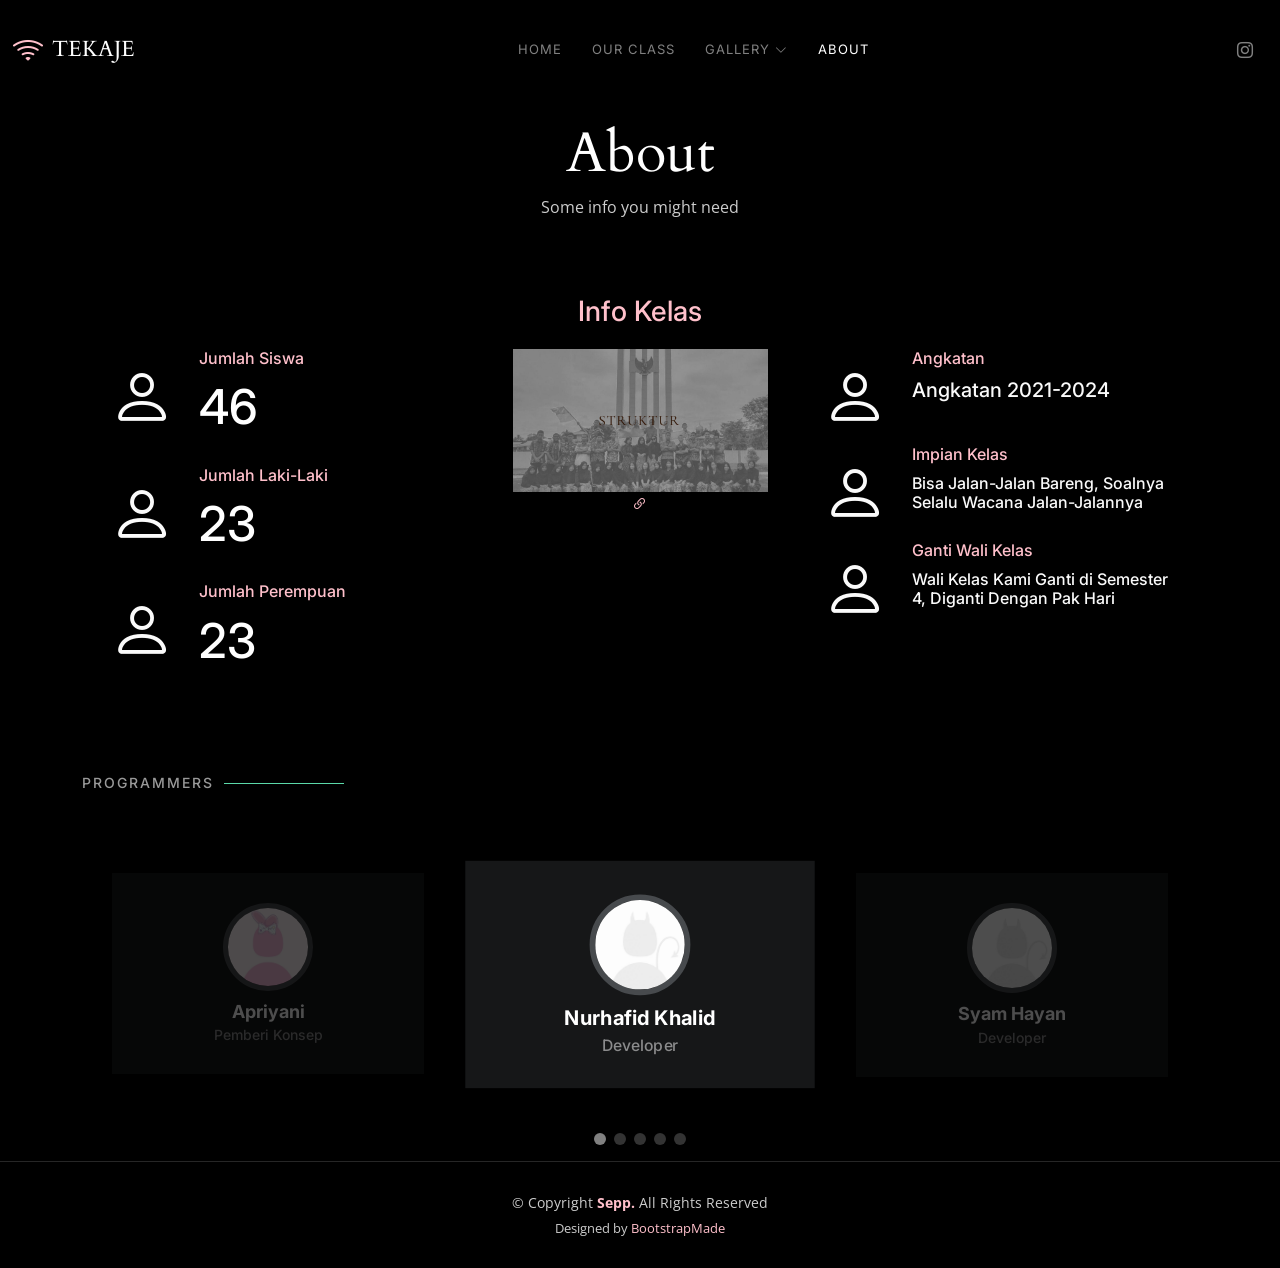
==== commit 5214623e: "4" ====
--- a/about.html
+++ b/about.html
@@ -58,7 +58,7 @@
       </nav><!-- .navbar -->
 
       <div class="header-social-links">
-        <a href="#" class="instagram"><i class="bi bi-instagram"></i></a> 
+        <a href="https://www.instagram.com/eleven.netcom1/" class="instagram"><i class="bi bi-instagram"></i></a> 
       </div>
       <i class="mobile-nav-toggle mobile-nav-show bi bi-list"></i>
       <i class="mobile-nav-toggle mobile-nav-hide d-none bi bi-x"></i>
--- a/assets/css/main.css
+++ b/assets/css/main.css
@@ -1332,9 +1332,13 @@
 }
 
 /*--------------------------------------------------------------
-# Hero Section
---------------------------------------------------------------*/
-.hero {
+# Superman Section
+--------------------------------------------------------------*/
+#gyy{
+  text-align: center;
+}
+
+.superman {
   width: 100%;
   min-height: 30vh;
   background: #000;
@@ -1343,7 +1347,7 @@
   padding: 140px 0 60px 0;
 }
 
-.hero h2 {
+.superman h2 {
   margin: 0 0 10px 0;
   font-size: 38px;
   font-weight: 700;
@@ -1351,14 +1355,14 @@
   font-family: var(--font-secondary);
 }
 
-.hero h2 span {
+.superman h2 span {
   position: relative;
   z-index: 1;
   padding: 0 5px;
   display: inline-block;
 }
 
-.hero h2 span:before {
+.superman h2 span:before {
   content: "";
   position: absolute;
   height: 50%;
@@ -1369,13 +1373,13 @@
   z-index: -1;
 }
 
-.hero p {
+.superman p {
   color: rgba(255, 255, 255, 0.6);
   margin-bottom: 30px;
   font-size: 18px;
 }
 
-.hero .btn-get-started {
+.superman .btn-get-started {
   font-family: var(--font-primary);
   font-weight: 400;
   font-size: 14px;
@@ -1389,21 +1393,186 @@
   background: var(--color-primary);
 }
 
-.hero .btn-get-started:hover {
+.superman .btn-get-started:hover {
   background: #2cbc85;
 }
 
 @media (max-width: 768px) {
-  .hero h2 {
+  .superman h2 {
     font-size: 32px;
   }
-}
+  #gyy{
+    text-align: justify;
+  }
+}
+
+
+/*--------------------------------------------------------------
+# Hero Section
+--------------------------------------------------------------*/
+#hero {
+  width: 100%;
+  height: 90vh;
+  overflow: hidden;
+  position: relative;
+  font-family: var(--font-secondary);
+}
+
+#hero::after {
+  content: "";
+  position: absolute;
+  left: 50%;
+  top: 0;
+  width: 130%;
+  height: 95%;
+  background: linear-gradient(to right, rgba(0, 0, 0, 0.904), rgba(0, 0, 0, 0.6)), url("../gallery/img\ \(5\).jpeg");
+  background-size: cover;
+  background-position: center;
+  z-index: 0;
+  border-radius: 0 0 50% 50%;
+  transform: translateX(-50%) rotate(0deg);
+}
+
+#hero::before {
+  content: "";
+  position: absolute;
+  left: 50%;
+  top: 0;
+  width: 130%;
+  height: 96%;
+  background: black;
+  opacity: 0.3;
+  z-index: 0;
+  border-radius: 0 0 50% 50%;
+  transform: translateX(-50%) translateY(18px) rotate(2deg);
+}
+
+#hero .carousel-container {
+  display: flex;
+  justify-content: center;
+  align-items: center;
+  flex-direction: column;
+  text-align: center;
+  bottom: 0;
+  top: 0;
+  left: 0;
+  right: 0;
+}
+
+#hero h2 {
+  color: #fff;
+  margin-bottom: 30px;
+  font-size: 48px;
+  font-weight: 700;
+  font-family: var(--font-secondary);
+}
+
+#hero p {
+  width: 80%;
+  -webkit-animation-delay: 0.4s;
+  animation-delay: 0.4s;
+  margin: 0 auto 30px auto;
+  color: #fff;
+}
+
+#hero .carousel-control-prev,
+#hero .carousel-control-next {
+  width: 10%;
+}
+
+#hero .carousel-control-next-icon,
+#hero .carousel-control-prev-icon {
+  background: none;
+  font-size: 48px;
+  line-height: 1;
+  width: auto;
+  height: auto;
+}
+
+#hero .btn-get-started {
+  font-weight: bold;
+  font-family: var(--font-primary);
+  font-size: 14px;
+  letter-spacing: 1px;
+  display: inline-block;
+  padding: 12px 32px;
+  border-radius: 50px;
+  transition: 0.5s;
+  line-height: 1;
+  margin: 10px;
+  color: #fff;
+  -webkit-animation-delay: 0.8s;
+  animation-delay: 0.8s;
+  border: 2px solid pink;
+  background-color: pink;
+}
+
+#hero .btn-get-started:hover {
+  background: pink;
+  border: pink;
+  color: white;
+  text-decoration: none;
+  font-weight: bolder;
+  transform: scale(1.02);
+}
+
+@media (min-width: 1024px) {
+  #hero p {
+    width: 60%;
+  }
+
+  #hero .carousel-control-prev,
+  #hero .carousel-control-next {
+    width: 5%;
+  }
+}
+
+@media (max-width: 768px) {
+  #hero::after {
+    width: 180%;
+    height: 95%;
+    border-radius: 0 0 50% 50%;
+    transform: translateX(-50%) rotate(0deg);
+  }
+
+  #hero::before {
+    top: 0;
+    width: 180%;
+    height: 94%;
+    border-radius: 0 0 50% 50%;
+    transform: translateX(-50%) translateY(20px) rotate(4deg);
+  }
+}
+
+@media (max-width: 575px) {
+  #hero h2 {
+    font-size: 30px;
+  }
+
+  #hero::after {
+    left: 40%;
+    top: 0;
+    width: 200%;
+    height: 95%;
+    border-radius: 0 0 50% 50%;
+    transform: translateX(-50%) rotate(0deg);
+  }
+
+  #hero::before {
+    left: 50%;
+    top: 0;
+    width: 200%;
+    height: 94%;
+    border-radius: 0 0 50% 50%;
+    transform: translateX(-50%) translateY(20px) rotate(4deg);
+  }
+}
+
 
 /*--------------------------------------------------------------
 # Footer
 --------------------------------------------------------------*/
 .footer {
-  margin-top: 30px;
   padding: 30px 0;
   font-size: 14px;
   border-top: 1px solid rgba(255, 255, 255, 0.15);
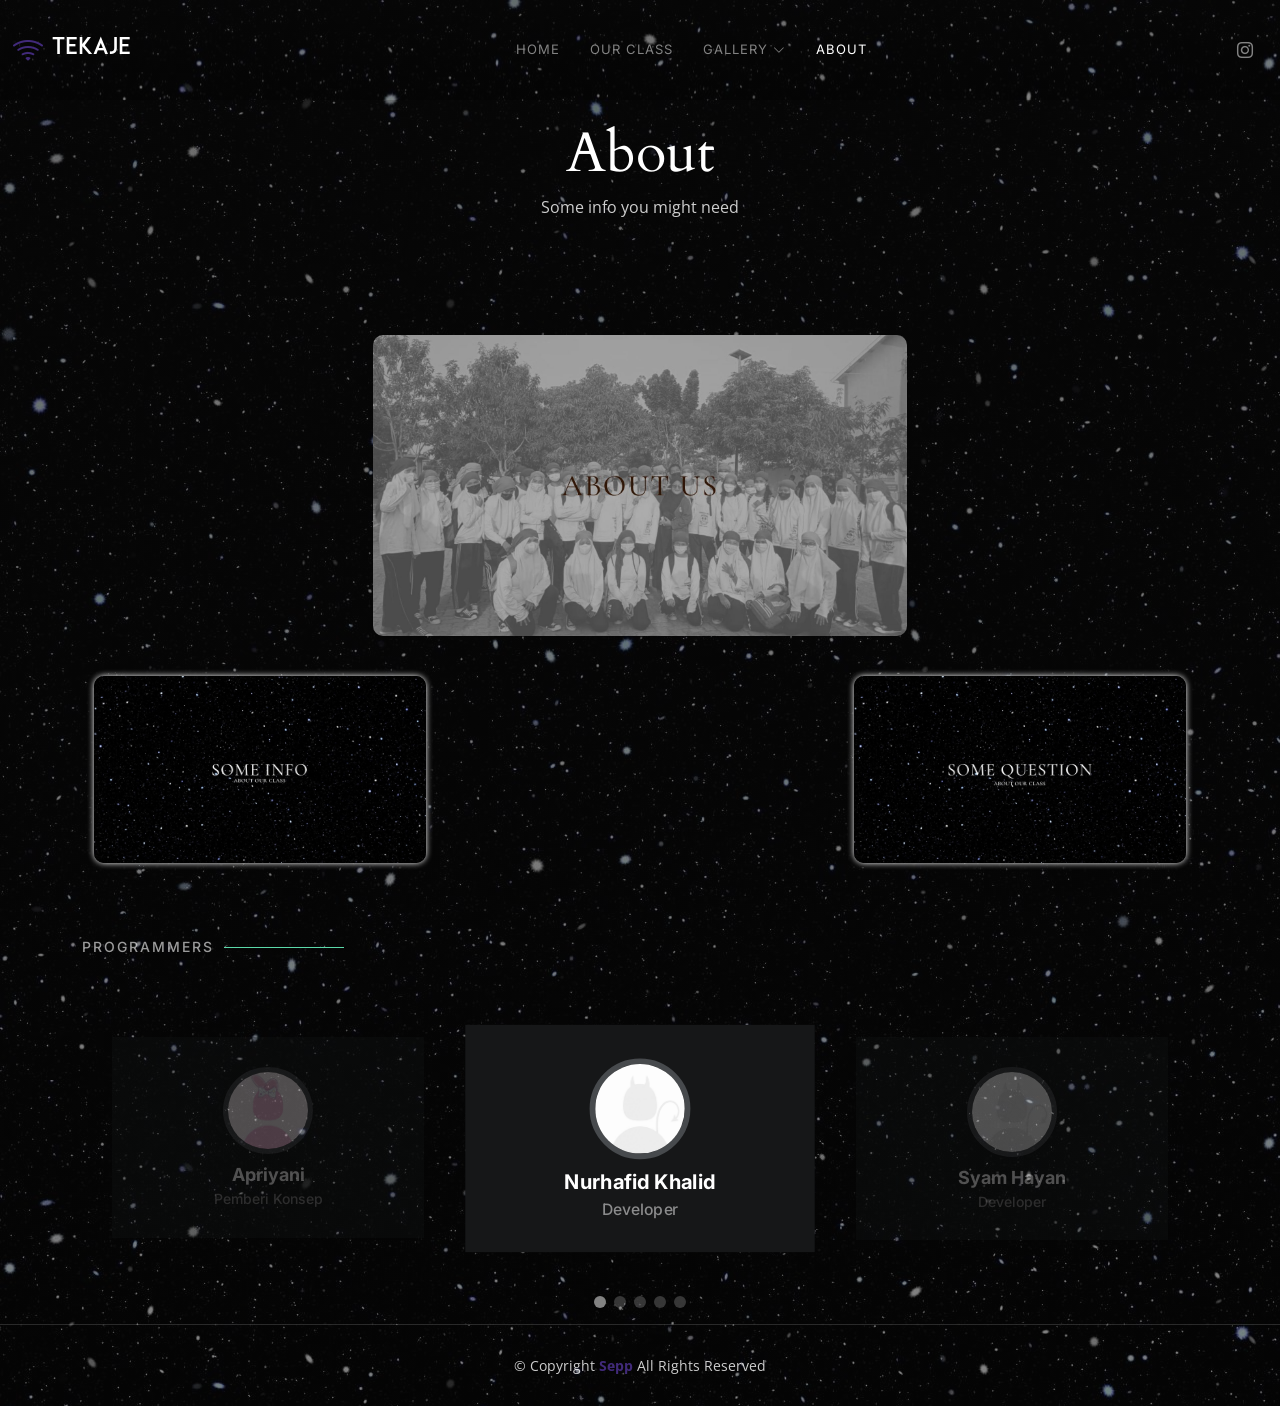
==== commit a04d1758: "Patch 0.4" ====
--- a/about.html
+++ b/about.html
@@ -86,113 +86,68 @@
       <div class="container">
         
         <section id="ts-service-area" class="ts-service-area pb-0">
-          <div class="container">
             <div class="row text-center">
                 <div class="col-12">
-                  <h3 class="section-sub-title" style="margin-bottom: 20px;">Info Kelas</h3>
+                  
+                  <section id="gallery" class="gallery">
+                    <div class="container-fluid" >
+
+                <div class="row gy-4 justify-content-center">
+                  <div class="col-xl-3 col-lg-4 col-xl-6">
+                    <div class="gallery-items h-100">
+                      <img src="assets/preview/post4.jpg" class="img-fluid" alt="">
+                    </div>
+                  </div><!-- End Gallery Item-->
+                </div>
+
+                    </div>
+                    </section>
+
                 </div>
             </div>
             <!--/ Title row end -->
         
-            <div class="row d-flex justify-content-around">
+            <div class="row d-flex justify-content-between">
+
                 <div class="col-lg-4">
-                  <div class="ts-service-box d-flex">
-                      <div class="ts-service-box-img">
-                        <div class="icon-image" loading="lazy">
-                            <i class="bi bi-person"></i>
-                        </div>
-                      </div>
-                      <div class="ts-service-box-info">
-                        <h3 class="service-box-title">Jumlah Siswa</h3>
-                        <h1>46</h1>
-                      </div>
-                  </div><!-- Service 1 end -->
-        
-                  <div class="ts-service-box d-flex">
-                      <div class="ts-service-box-img">
-                        <div class="icon-image" loading="lazy">
-                          <i class="bi bi-person"></i>
-                      </div>
-                      </div>
-                      <div class="ts-service-box-info">
-                        <h3 class="service-box-title">Jumlah Laki-Laki</h3>
-                        <h1>23</h1>
-                      </div>
-                  </div><!-- Service 2 end -->
-        
-                  <div class="ts-service-box d-flex">
-                      <div class="ts-service-box-img">
-                        <div class="icon-image" loading="lazy">
-                          <i class="bi bi-person"></i>
-                      </div>
-                      </div>
-                      <div class="ts-service-box-info">
-                        <h3 class="service-box-title">Jumlah Perempuan</h3>
-                        <h1>23</h1>
-                      </div>
-                  </div><!-- Service 3 end -->
-        
+        
+                    <section id="gallery" class="gallery">
+                    <div class="container-fluid" >
+
+                <div class="row gy-4 justify-content-center">
+                  <div class="col-xl-3 col-lg-4 col-xl-12">
+                    <div class="gallery-items h-100" style="box-shadow: 0 0 6px white;">
+                      <img src="assets/preview/post4-1.jpg" class="img-fluid" alt="">
+                    </div>
+                  </div><!-- End Gallery Item-->
+                </div>
+
+                    </div>
+                    </section>
+
+              </div><!-- Col end -->
+
+                <div class="col-lg-4" >
+                  
+                  <section id="gallery" class="gallery">
+                    <div class="container-fluid" >
+
+                <div class="row gy-4 justify-content-center">
+                  <div class="col-xl-3 col-lg-4 col-xl-12">
+                    <div class="gallery-items h-100" style="box-shadow: 0 0 6px white;">
+                      <img src="assets/preview/post4-2.jpg" class="img-fluid" alt="" >
+                    </div>
+                  </div><!-- End Gallery Item-->
+                </div>
+
+                    </div>
+                    </section>
+
                 </div><!-- Col end -->
-        
-                <div class="col-xl-3 col-lg-4 col-lg-6">
-                  <div class="gallery-item h-100">
-                    <img src="assets/preview/post2.jpg" class="img-fluid" alt="">
-                    <div class="gallery-links d-flex align-items-center justify-content-center">
-                      <div><a href="gallery-single.html" class="details-link"><i class="bi bi-link-45deg"></i></a></div>
-                    </div>
-                  </div>
-                </div><!-- End Gallery Item-->
-      
-
-                <div class="col-lg-4 mt-5 mt-lg-0 mb-4 mb-lg-0">
-                  
-                  <div class="ts-service-box d-flex">
-                      <div class="ts-service-box-img">
-                        <div class="icon-image" loading="lazy">
-                          <i class="bi bi-person"></i>
-                      </div>
-                      </div>
-                      <div class="ts-service-box-info">
-                        <h3 class="service-box-title">Angkatan</h3>
-                        <h5>Angkatan 2021-2024</h5>
-                      </div>
-                  </div><!-- Service 4 end -->
-        
-                  <div class="ts-service-box d-flex">
-                      <div class="ts-service-box-img">
-                        <div class="icon-image" loading="lazy">
-                          <i class="bi bi-person"></i>
-                      </div>
-                      </div>
-                      <div class="ts-service-box-info">
-                        <h3 class="service-box-title">Impian Kelas</h3>
-                        <h6>Bisa Jalan-Jalan Bareng, Soalnya Selalu Wacana Jalan-Jalannya</h6>
-                      </div>
-                  </div><!-- Service 5 end -->
-        
-                  <div class="ts-service-box d-flex">
-                      <div class="ts-service-box-img">
-                        <div class="icon-image" loading="lazy">
-                          <i class="bi bi-person"></i>
-                      </div>
-                      </div>
-                      <div class="ts-service-box-info">
-                        <h3 class="service-box-title">Ganti Wali Kelas</h3>
-                        <h6>Wali Kelas Kami Ganti di Semester 4, Diganti Dengan Pak Hari</h6>
-                      </div>
-                  </div><!-- Service 6 end -->
-                </div><!-- Col end -->
+
             </div><!-- Content row end -->
-        
-          </div>
-          <!--/ Container end -->
         </section><!-- Service end -->
-
-
-          </div>
-        </div>
-
-      </div>
+      </div><!-- Container end -->
     </section><!-- End About Section -->
 
     <!-- ======= Testimonials Section ======= -->
@@ -271,10 +226,7 @@
   <footer id="footer" class="footer">
     <div class="container">
       <div class="copyright">
-        &copy; Copyright <strong><span><a href="https://seppmat.github.io">Sepp.</a></span></strong> All Rights Reserved
-      </div>
-      <div class="credits">
-        Designed by <a href="https://bootstrapmade.com/">BootstrapMade</a>
+        &copy; Copyright <strong><span><a href="https://seppmat.github.io">Sepp</a></span></strong> All Rights Reserved
       </div>
     </div>
   </footer><!-- End Footer -->
--- a/assets/css/main.css
+++ b/assets/css/main.css
@@ -8,6 +8,10 @@
 @import url("https://maxcdn.bootstrapcdn.com/font-awesome/4.7.0/css/font-awesome.min.css");
 @import url('https://fonts.googleapis.com/css?family=Open+Sans:300,400,600,700');
 @import url('https://fonts.googleapis.com/css?family=Libre+Baskerville:400,700');
+@font-face {
+  font-family: adam;
+  src: url(font/adam.otf);
+}
 *:hover{
     -webkit-transition: all 1s ease;
     transition: all 1s ease;
@@ -130,7 +134,7 @@
 /* Colors */
 :root {
   --color-default: #fafafa;
-  --color-primary: pink;
+  --color-primary: #412a7a;
   --color-secondary: #161718;
 }
 
@@ -145,7 +149,9 @@
 body {
   font-family: var(--font-default);
   color: var(--color-default);
-  background-color: #000;
+  background: linear-gradient(to top, rgba(8, 8, 8, 0.5), rgba(10, 10, 10, 0.6)),  url(../bg.jpg);
+  -webkit-font-smoothing: antialiased;
+  -moz-osx-font-smoothing: grayscale;
 }
 
 a {
@@ -154,8 +160,9 @@
 }
 
 a:hover {
-  color: #32cf93;
+  color: #fff;
   text-decoration: none;
+  transition: 1.5s;
 }
 
 h1,
@@ -165,6 +172,10 @@
 h5,
 h6 {
   font-family: var(--font-primary);
+}
+
+h3 .section-sub-title{
+  color: whitesmoke;
 }
 
 /*--------------------------------------------------------------
@@ -304,6 +315,7 @@
   height: 100%;
   transition: all 0.3s ease 0s;
   z-index: -1;
+  
 }
 
 #preloader:after {
@@ -430,11 +442,15 @@
   transition: all 0.5s;
   z-index: 997;
   padding: 30px 0;
-  background-color: #000;
+  background: linear-gradient(to top, rgba(8, 8, 8, 0.5), rgba(10, 10, 10, 0.6)),  url(../bg.jpg);
 }
 
 .header .logo {
   transition: 0.3s;
+}
+
+.header .logo{
+  
 }
 
 .header .logo img {
@@ -447,7 +463,12 @@
   margin: 0;
   font-weight: 400;
   color: #fff;
-  font-family: var(--font-secondary);
+  font-family: adam;
+}
+
+.header .logo h1:hover{
+  color: #412a7a;
+  font-size: 2em;
 }
 
 .header .logo i {
@@ -852,6 +873,7 @@
 --------------------------------------------------------------*/
 .gallery {
   margin-top: 40px;
+  
 }
 
 .gallery a{
@@ -861,13 +883,19 @@
   color: white;
 }
 
-.gallery .gallery-item {
+.gallery .gallery-item,
+.gallery .gallery-items {
   position: relative;
   overflow: hidden;
   border-radius: 10px;
 }
 
 .gallery .gallery-item img {
+  transition: 0.3s;
+  opacity: 0.2;
+}
+
+.gallery .gallery-items img{
   transition: 0.3s;
 }
 
@@ -904,11 +932,17 @@
 }
 
 .gallery .gallery-item:hover .preview-link,
-.gallery .gallery-item:hover .details-link {
+.gallery .gallery-item:hover .details-link,
+.gallery .gallery-items:hover .preview-link,
+.gallery .gallery-items:hover .details-link {
   margin-top: 0;
 }
 
-.gallery .gallery-item:hover img {
+.gallery .gallery-item:hover img{
+  transform: scale(1.05);
+}
+
+.gallery .gallery-items:hover img{
   transform: scale(1.1);
 }
 
@@ -1341,8 +1375,6 @@
 .superman {
   width: 100%;
   min-height: 30vh;
-  background: #000;
-  background-size: cover;
   position: relative;
   padding: 140px 0 60px 0;
 }
@@ -1412,7 +1444,7 @@
 --------------------------------------------------------------*/
 #hero {
   width: 100%;
-  height: 90vh;
+  height: 100vh;
   overflow: hidden;
   position: relative;
   font-family: var(--font-secondary);
@@ -1425,7 +1457,7 @@
   top: 0;
   width: 130%;
   height: 95%;
-  background: linear-gradient(to right, rgba(0, 0, 0, 0.904), rgba(0, 0, 0, 0.6)), url("../gallery/img\ \(5\).jpeg");
+  background: linear-gradient(to right, rgba(0, 0, 0, 0.904), rgba(0, 0, 0, 0.6)), url("../front.png");
   background-size: cover;
   background-position: center;
   z-index: 0;
@@ -1464,15 +1496,16 @@
   margin-bottom: 30px;
   font-size: 48px;
   font-weight: 700;
-  font-family: var(--font-secondary);
+  font-family: adam;
 }
 
 #hero p {
-  width: 80%;
   -webkit-animation-delay: 0.4s;
   animation-delay: 0.4s;
-  margin: 0 auto 30px auto;
-  color: #fff;
+  color: #fff;
+  font-weight: 500;
+  margin-bottom: 40px;
+  font-style: italic;
 }
 
 #hero .carousel-control-prev,
@@ -1491,7 +1524,7 @@
 
 #hero .btn-get-started {
   font-weight: bold;
-  font-family: var(--font-primary);
+  font-family: adam;
   font-size: 14px;
   letter-spacing: 1px;
   display: inline-block;
@@ -1503,13 +1536,14 @@
   color: #fff;
   -webkit-animation-delay: 0.8s;
   animation-delay: 0.8s;
-  border: 2px solid pink;
-  background-color: pink;
+  border: 2px solid ghostwhite;
+  background-image: url(../bg.jpg);
 }
 
 #hero .btn-get-started:hover {
-  background: pink;
-  border: pink;
+  background: url(../bg.jpg);
+  background-size: cover;
+  border: 1px solid ghostwhite;
   color: white;
   text-decoration: none;
   font-weight: bolder;
@@ -1621,9 +1655,6 @@
   font-size: 16px;
   margin: 0 0 10px;
 }
-h3 {
-  color: pink;
-}
 
 div.ts-service-box-info h1{
   font-size: 3em;
@@ -1636,4 +1667,20 @@
 }
 
 
-
+.btn-shine{
+  background: linear-gradient(to right, #412a7a 0, white 10%, #412a7a 40%);
+  -webkit-background-clip: text;
+  -webkit-text-fill-color: transparent;
+  animation: shine 6s infinite linear;
+  animation-fill-mode: forwards;
+  -webkit-text-size-adjust: none;
+  text-decoration: none;
+  white-space: nowrap;
+}
+
+@keyframes shine{
+  0%{background-position: 0;}
+  60%{background-position: 200px;}
+  100%{background-position: 0;}
+  }
+
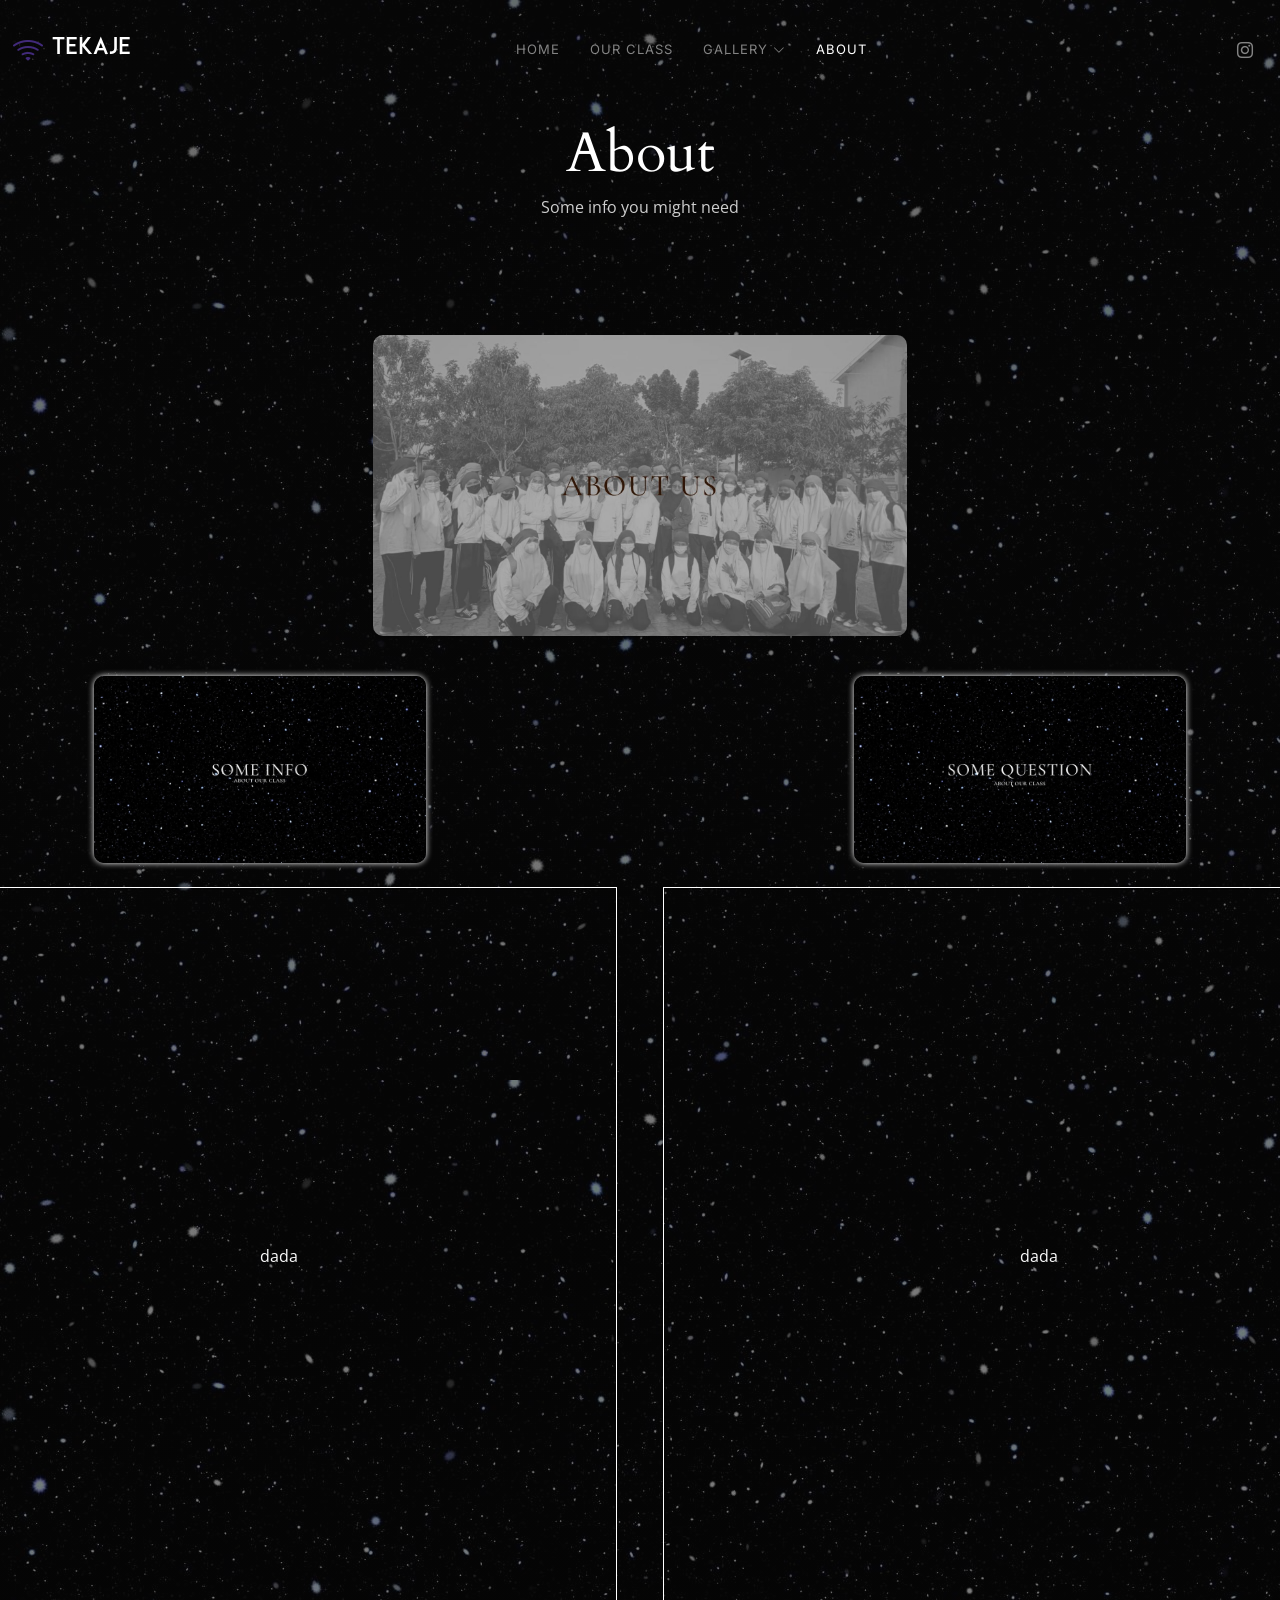
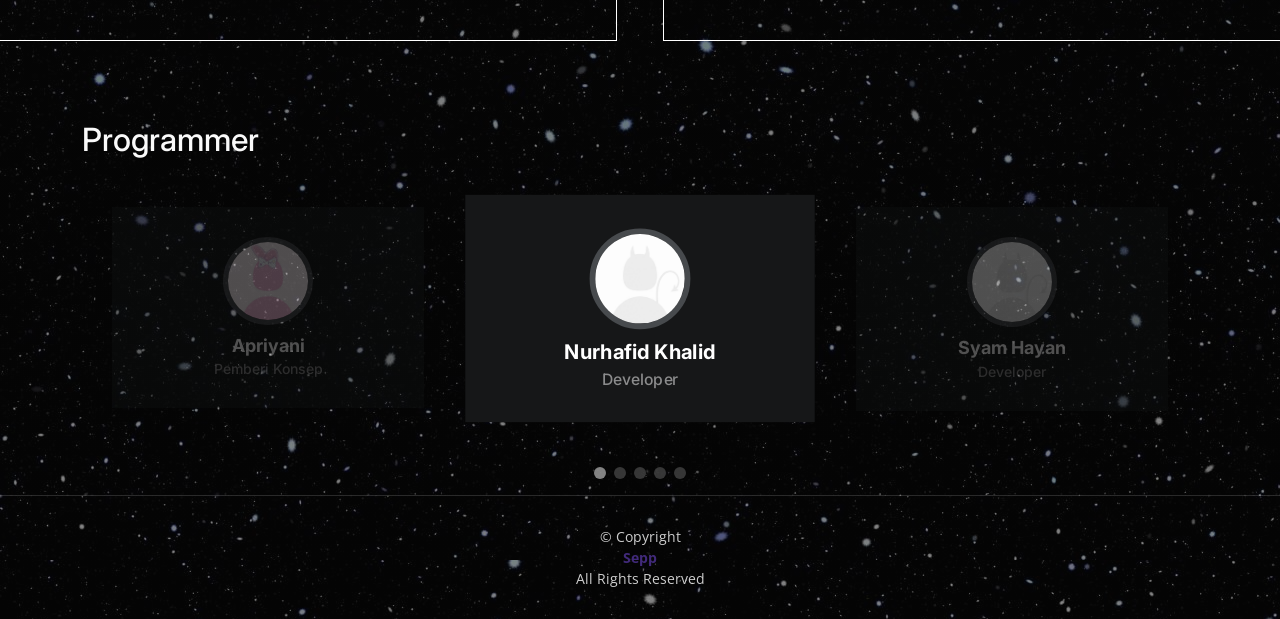
==== commit 9207dc51: "Update Struktur" ====
--- a/about.html
+++ b/about.html
@@ -86,7 +86,7 @@
       <div class="container">
         
         <section id="ts-service-area" class="ts-service-area pb-0">
-            <div class="row text-center">
+            <div class="row text-center d-flex justify-content-between">
                 <div class="col-12">
                   
                   <section id="gallery" class="gallery">
@@ -100,10 +100,8 @@
                   </div><!-- End Gallery Item-->
                 </div>
 
-                    </div>
-                    </section>
-
-                </div>
+                </div>
+            </div>
             </div>
             <!--/ Title row end -->
         
@@ -117,9 +115,12 @@
                 <div class="row gy-4 justify-content-center">
                   <div class="col-xl-3 col-lg-4 col-xl-12">
                     <div class="gallery-items h-100" style="box-shadow: 0 0 6px white;">
-                      <img src="assets/preview/post4-1.jpg" class="img-fluid" alt="">
+                      <img src="assets/preview/post4-1.jpg" class="img-fluid" alt="">                     
                     </div>
                   </div><!-- End Gallery Item-->
+                  <div class="info">
+                    <p>dada</p>
+                  </div>
                 </div>
 
                     </div>
@@ -138,6 +139,9 @@
                       <img src="assets/preview/post4-2.jpg" class="img-fluid" alt="" >
                     </div>
                   </div><!-- End Gallery Item-->
+                  <div class="info">
+                    <p>dada</p>
+                  </div>
                 </div>
 
                     </div>
@@ -150,75 +154,75 @@
       </div><!-- Container end -->
     </section><!-- End About Section -->
 
-    <!-- ======= Testimonials Section ======= -->
-    <section id="testimonials" class="testimonials">
+    <!-- ======= Programmer Section ======= -->
+    <section id="programmer" class="programmer">
       <div class="container">
 
         <div class="section-header">
-          <h2>Programmers</h2>
+          <h2>Programmer</h2>
         </div>
 
         <div class="slides-3 swiper">
           <div class="swiper-wrapper">
 
             <div class="swiper-slide">
-              <div class="testimonial-item">
+              <div class="programmer-item">
         
                 <div class="profile mt">
-                  <img src="assets/img/testimonials/pp.jpg" class="testimonial-img" alt="">
+                  <img src="assets/img/programmer/pp.jpg" class="programmer-img" alt="">
                   <h3>Apriyani</h3>
                   <h4>Pemberi Konsep</h4>
                 </div>
               </div>
-            </div><!-- End testimonial item -->
-
-            <div class="swiper-slide">
-              <div class="testimonial-item">
-                <div class="profile mt-auto">
-                  <img src="assets/img/testimonials/pp2.jpg" class="testimonial-img" alt="">
+            </div><!-- End programmer item -->
+
+            <div class="swiper-slide">
+              <div class="programmer-item">
+                <div class="profile mt-auto">
+                  <img src="assets/img/programmer/pp2.jpg" class="programmer-img" alt="">
                   <h3>Nurhafid Khalid</h3>
                   <h4>Developer</h4>
                 </div>
               </div>
-            </div><!-- End testimonial item -->
-
-            <div class="swiper-slide">
-              <div class="testimonial-item">
-                <div class="profile mt-auto">
-                  <img src="assets/img/testimonials/pp2.jpg" class="testimonial-img" alt="">
+            </div><!-- End programmer item -->
+
+            <div class="swiper-slide">
+              <div class="programmer-item">
+                <div class="profile mt-auto">
+                  <img src="assets/img/programmer/pp2.jpg" class="programmer-img" alt="">
             
                   <h3>Syam Hayan</h3>
                   <h4>Developer</h4>
                 </div>
               </div>
-            </div><!-- End testimonial item -->
-
-            <div class="swiper-slide">
-              <div class="testimonial-item">
-                <div class="profile mt-auto">
-                  <img src="assets/img/testimonials/pp2.jpg" class="testimonial-img" alt="">
+            </div><!-- End programmer item -->
+
+            <div class="swiper-slide">
+              <div class="programmer-item">
+                <div class="profile mt-auto">
+                  <img src="assets/img/programmer/pp2.jpg" class="programmer-img" alt="">
                   <h3>Vegi Laten</h3>
                   <h4>Wali Kelas</h4>
                 </div>
               </div>
-            </div><!-- End testimonial item -->
-
-            <div class="swiper-slide">
-              <div class="testimonial-item">
-                <div class="profile mt-auto">
-                  <img src="assets/img/testimonials/pp.jpg" class="testimonial-img" alt="">
+            </div><!-- End programmer item -->
+
+            <div class="swiper-slide">
+              <div class="programmer-item">
+                <div class="profile mt-auto">
+                  <img src="assets/img/programmer/pp.jpg" class="programmer-img" alt="">
                   <h3>Dija Arrahmah</h3>
                   <h4>Pemberi Konsep</h4>
                 </div>
               </div>
-            </div><!-- End testimonial item -->
+            </div><!-- End programmer item -->
 
           </div>
           <div class="swiper-pagination"></div>
         </div>
 
       </div>
-    </section><!-- End Testimonials Section -->
+    </section><!-- End Programmer Section -->
 
   </main><!-- End #main -->
 
--- a/assets/css/main.css
+++ b/assets/css/main.css
@@ -1,9 +1,6 @@
 ::-webkit-scrollbar{
   display: none;
 }
-
-
-/* Manual */
 
 @import url("https://maxcdn.bootstrapcdn.com/font-awesome/4.7.0/css/font-awesome.min.css");
 @import url('https://fonts.googleapis.com/css?family=Open+Sans:300,400,600,700');
@@ -12,6 +9,10 @@
   font-family: adam;
   src: url(font/adam.otf);
 }
+@font-face {
+  font-family: caviar;
+  src: url(font/caviar.ttf);
+}
 *:hover{
     -webkit-transition: all 1s ease;
     transition: all 1s ease;
@@ -19,111 +20,6 @@
 h1{float:left; width:100%; color:#232323; margin-bottom:30px; font-size: 14px;}
 h1 span{font-family: 'Libre Baskerville', serif; display:block; font-size:45px; text-transform:none; margin-bottom:20px; margin-top:30px; font-weight:700}
 h1 a{color:#131313; font-weight:bold;}
-
-
-/*Profile Card 3*/
-#card-special{
-  background-image: url(assets/structure/download.jpg);
-  background-size: cover;
-}
-
-.profile-card-3 {
-  margin-bottom: 25px;
-  font-family: 'Open Sans', Arial, sans-serif;
-  position: relative;
-  overflow: hidden;
-  width: 100%;
-  text-align: center;
-  height:368px;
-  border:none;
-}
-.profile-card-3 .background-block {
-    float: left;
-    width: 100%;
-    height: 700px;
-    overflow: hidden;
-}
-.profile-card-3 .background-block .background {
-  width:100%;
-  vertical-align: top;
-  opacity: 0.9;
-  -webkit-filter: blur(0.5px);
-  filter: blur(0.5px);
-   -webkit-transform: scale(1.8);
-  transform: scale(2.8);
-}
-.profile-card-3 .card-content {
-  width: 100%;
-  padding: 15px 25px;
-  color:#232323;
-  float:left;
-  background:#efefef;
-  height:50%;
-  border-radius:0 0 5px 5px;
-  position: relative;
-  z-index: 9999;
-}
-.profile-card-3 .card-content::before {
-    content: '';
-    background: #efefef;
-    width: 120%;
-    height: 100%;
-    left: 11px;
-    bottom: 51px;
-    position: absolute;
-    z-index: -1;
-    transform: rotate(-13deg);
-}
-.profile-card-3 .profile {
-  border-radius: 50%;
-  position: absolute;
-  bottom: 50%;
-  left: 50%;
-  max-width: 100px;
-  opacity: 1;
-  box-shadow: 3px 3px 20px rgba(0, 0, 0, 0.5);
-  border: 2px solid rgba(255, 255, 255, 1);
-  -webkit-transform: translate(-50%, 0%);
-  transform: translate(-50%, 0%);
-  z-index:99999;
-}
-.profile-card-3 h2 {
-  margin: 0 0 5px;
-  font-weight: 600;
-  font-size:25px;
-}
-.profile-card-3 h2 small {
-  display: block;
-  font-size: 15px;
-  margin-top:10px;
-}
-.profile-card-3 i {
-  display: inline-block;
-    font-size: 16px;
-    color: #232323;
-    text-align: center;
-    border: 1px solid #232323;
-    width: 30px;
-    height: 30px;
-    line-height: 30px;
-    border-radius: 50%;
-    margin:0 5px;
-}
-.profile-card-3 .icon-block{
-    float:left;
-    width:100%;
-    margin-top:15px;
-}
-.profile-card-3 .icon-block a{
-    text-decoration:none;
-}
-.profile-card-3 i:hover {
-  background-color:#232323;
-  color:#fff;
-  text-decoration:none;
-}
-
-/* End Manual */
 
 :root {
   --font-default: "Open Sans", system-ui, -apple-system, "Segoe UI", Roboto, "Helvetica Neue", Arial, "Noto Sans", "Liberation Sans", sans-serif, "Apple Color Emoji", "Segoe UI Emoji", "Segoe UI Symbol", "Noto Color Emoji";
@@ -131,21 +27,16 @@
   --font-secondary: "Cardo", sans-serif;
 }
 
-/* Colors */
 :root {
   --color-default: #fafafa;
   --color-primary: #412a7a;
   --color-secondary: #161718;
 }
 
-/* Smooth scroll behavior */
 :root {
   scroll-behavior: smooth;
 }
 
-/*--------------------------------------------------------------
-# General
---------------------------------------------------------------*/
 body {
   font-family: var(--font-default);
   color: var(--color-default);
@@ -176,43 +67,6 @@
 
 h3 .section-sub-title{
   color: whitesmoke;
-}
-
-/*--------------------------------------------------------------
-# Sections & Section Header
---------------------------------------------------------------*/
-.section-header {
-  padding-bottom: 40px;
-}
-
-.section-header h2 {
-  font-size: 14px;
-  font-weight: 500;
-  padding: 0;
-  line-height: 1px;
-  margin: 0 0 5px 0;
-  letter-spacing: 2px;
-  text-transform: uppercase;
-  color: rgba(255, 255, 255, 0.6);
-  font-family: var(--font-primary);
-}
-
-.section-header h2::after {
-  content: "";
-  width: 120px;
-  height: 1px;
-  display: inline-block;
-  background: #5bd9a9;
-  margin: 4px 10px;
-}
-
-.section-header p {
-  margin: 0;
-  margin: 0;
-  font-size: 36px;
-  font-weight: 700;
-  font-family: var(--font-secondary);
-  color: #fff;
 }
 
 /*--------------------------------------------------------------
@@ -282,157 +136,10 @@
   line-height: 0;
 }
 
-.scroll-top:hover {
-  background: rgba(39, 167, 118, 0.8);
-  color: #fff;
-}
-
 .scroll-top.active {
   visibility: visible;
   opacity: 1;
   bottom: 15px;
-}
-
-/*--------------------------------------------------------------
-# Preloader
---------------------------------------------------------------*/
-#preloader {
-  display: flex;
-  position: fixed;
-  inset: 0;
-  width: 100%;
-  height: 100vh;
-  z-index: 99999;
-}
-
-#preloader:before,
-#preloader:after {
-  content: "";
-  background-color: var(--color-secondary);
-  position: absolute;
-  inset: 0;
-  width: 50%;
-  height: 100%;
-  transition: all 0.3s ease 0s;
-  z-index: -1;
-  
-}
-
-#preloader:after {
-  left: auto;
-  right: 0;
-}
-
-#preloader .line {
-  position: relative;
-  overflow: hidden;
-  margin: auto;
-  width: 1px;
-  height: 280px;
-  transition: all 0.8s ease 0s;
-}
-
-#preloader .line:before {
-  content: "";
-  position: absolute;
-  background-color: #fff;
-  left: 0;
-  top: 50%;
-  width: 1px;
-  height: 0%;
-  transform: translateY(-50%);
-  -webkit-animation: lineincrease 1000ms ease-in-out 0s forwards;
-  animation: lineincrease 1000ms ease-in-out 0s forwards;
-}
-
-#preloader .line:after {
-  content: "";
-  position: absolute;
-  background-color: #999;
-  left: 0;
-  top: 0;
-  width: 1px;
-  height: 100%;
-  transform: translateY(-100%);
-  -webkit-animation: linemove 1200ms linear 0s infinite;
-  animation: linemove 1200ms linear 0s infinite;
-  -webkit-animation-delay: 2000ms;
-  animation-delay: 2000ms;
-}
-
-#preloader.loaded .line {
-  opacity: 0;
-  height: 100% !important;
-}
-
-#preloader.loaded .line:after {
-  opacity: 0;
-}
-
-#preloader.loaded:before,
-#preloader.loaded:after {
-  -webkit-animation: preloaderfinish 300ms ease-in-out 500ms forwards;
-  animation: preloaderfinish 300ms ease-in-out 500ms forwards;
-}
-
-@-webkit-keyframes lineincrease {
-  0% {
-    height: 0%;
-  }
-
-  100% {
-    height: 100%;
-  }
-}
-
-@keyframes lineincrease {
-  0% {
-    height: 0%;
-  }
-
-  100% {
-    height: 100%;
-  }
-}
-
-@-webkit-keyframes linemove {
-  0% {
-    transform: translateY(200%);
-  }
-
-  100% {
-    transform: translateY(-100%);
-  }
-}
-
-@keyframes linemove {
-  0% {
-    transform: translateY(200%);
-  }
-
-  100% {
-    transform: translateY(-100%);
-  }
-}
-
-@-webkit-keyframes preloaderfinish {
-  0% {
-    width: 5 0%;
-  }
-
-  100% {
-    width: 0%;
-  }
-}
-
-@keyframes preloaderfinish {
-  0% {
-    width: 5 0%;
-  }
-
-  100% {
-    width: 0%;
-  }
 }
 
 /*--------------------------------------------------------------
@@ -442,7 +149,7 @@
   transition: all 0.5s;
   z-index: 997;
   padding: 30px 0;
-  background: linear-gradient(to top, rgba(8, 8, 8, 0.5), rgba(10, 10, 10, 0.6)),  url(../bg.jpg);
+  /* background: linear-gradient(to top, rgba(8, 8, 8, 0.5), rgba(10, 10, 10, 0.6)),  url(../bg.jpg); */
 }
 
 .header .logo {
@@ -510,9 +217,6 @@
   }
 }
 
-/*--------------------------------------------------------------
-# Desktop Navigation
---------------------------------------------------------------*/
 @media (min-width: 1280px) {
   .navbar {
     padding: 0;
@@ -634,9 +338,6 @@
   }
 }
 
-/*--------------------------------------------------------------
-# Mobile Navigation
---------------------------------------------------------------*/
 @media (max-width: 1279px) {
   .navbar {
     position: fixed;
@@ -744,9 +445,6 @@
   }
 }
 
-/*--------------------------------------------------------------
-# About Section
---------------------------------------------------------------*/
 .about .content h2 {
   font-weight: 700;
   font-size: 24px;
@@ -775,14 +473,11 @@
   line-height: 0;
 }
 
-/*--------------------------------------------------------------
-# Testimonials Section
---------------------------------------------------------------*/
-.testimonials {
+.programmer {
   margin-top: 80px;
 }
 
-.testimonials .testimonial-item {
+.programmer .programmer-item {
   box-sizing: content-box;
   padding: 30px;
   margin: 40px 30px;
@@ -793,87 +488,83 @@
   transition: 0.3s;
 }
 
-.testimonials .testimonial-item .stars {
+.programmer .programmer-item .stars {
   margin-bottom: 15px;
 }
 
-.testimonials .testimonial-item .stars i {
+.programmer .programmer-item .stars i {
   color: #ffc107;
   margin: 0 1px;
 }
 
-.testimonials .testimonial-item .testimonial-img {
+.programmer .programmer-item .programmer-img {
   width: 90px;
   border-radius: 50%;
   border: 5px solid #474a4d;
   margin: 0 auto;
 }
 
-.testimonials .testimonial-item h3 {
+.programmer .programmer-item h3 {
   font-size: 18px;
   font-weight: bold;
   margin: 10px 0 5px 0;
   color: #fff;
 }
 
-.testimonials .testimonial-item h4 {
+.programmer .programmer-item h4 {
   font-size: 14px;
   color: rgba(255, 255, 255, 0.5);
   margin: 0;
 }
 
-.testimonials .testimonial-item p {
+.programmer .programmer-item p {
   font-style: italic;
   margin: 0 auto 15px auto;
 }
 
-.testimonials .swiper-pagination {
+.programmer .swiper-pagination {
   margin-top: 20px;
   position: relative;
 }
 
-.testimonials .swiper-pagination .swiper-pagination-bullet {
+.programmer .swiper-pagination .swiper-pagination-bullet {
   width: 12px;
   height: 12px;
   background-color: rgba(255, 255, 255, 0.2);
   opacity: 1;
 }
 
-.testimonials .swiper-pagination .swiper-pagination-bullet-active {
+.programmer .swiper-pagination .swiper-pagination-bullet-active {
   background-color: rgba(255, 255, 255, 0.5);
 }
 
-.testimonials .swiper-slide {
+.programmer .swiper-slide {
   opacity: 0.3;
 }
 
 @media (max-width: 1199px) {
-  .testimonials .swiper-slide-active {
+  .programmer .swiper-slide-active {
     opacity: 1;
   }
 
-  .testimonials .swiper-pagination {
+  .programmer .swiper-pagination {
     margin-top: 0;
   }
 
-  .testimonials .testimonial-item {
+  .programmer .programmer-item {
     margin: 40px 20px;
   }
 }
 
 @media (min-width: 1200px) {
-  .testimonials .swiper-slide-next {
+  .programmer .swiper-slide-next {
     opacity: 1;
     transform: scale(1.12);
   }
 }
 
-/*--------------------------------------------------------------
-# Pricing Section
---------------------------------------------------------------*/
 .gallery {
   margin-top: 40px;
-  
 }
 
 .gallery a{
@@ -888,6 +579,12 @@
   position: relative;
   overflow: hidden;
   border-radius: 10px;
+}
+
+div.info{
+  border: 1px solid white;
+  width: 100%;
+  padding: 100%;
 }
 
 .gallery .gallery-item img {
@@ -1069,7 +766,7 @@
   padding: 0;
 }
 
-.gallery-single .portfolio-description .testimonial-item {
+.gallery-single .portfolio-description .programmer-item {
   padding: 30px 30px 0 30px;
   position: relative;
   background: var(--color-secondary);
@@ -1077,7 +774,7 @@
   margin-bottom: 50px;
 }
 
-.gallery-single .portfolio-description .testimonial-item .testimonial-img {
+.gallery-single .portfolio-description .programmer-item .programmer-img {
   width: 90px;
   border-radius: 50px;
   border: 6px solid #2e3133;
@@ -1085,33 +782,33 @@
   margin: 0 10px 0 0;
 }
 
-.gallery-single .portfolio-description .testimonial-item h3 {
+.gallery-single .portfolio-description .programmer-item h3 {
   font-size: 18px;
   font-weight: bold;
   margin: 15px 0 5px 0;
   padding-top: 20px;
 }
 
-.gallery-single .portfolio-description .testimonial-item h4 {
+.gallery-single .portfolio-description .programmer-item h4 {
   font-size: 14px;
   color: rgba(255, 255, 255, 0.6);
   margin: 0;
 }
 
-.gallery-single .portfolio-description .testimonial-item .quote-icon-left,
-.gallery-single .portfolio-description .testimonial-item .quote-icon-right {
+.gallery-single .portfolio-description .programmer-item .quote-icon-left,
+.gallery-single .portfolio-description .programmer-item .quote-icon-right {
   color: #5bd9a9;
   font-size: 26px;
   line-height: 0;
 }
 
-.gallery-single .portfolio-description .testimonial-item .quote-icon-left {
+.gallery-single .portfolio-description .programmer-item .quote-icon-left {
   display: inline-block;
   left: -5px;
   position: relative;
 }
 
-.gallery-single .portfolio-description .testimonial-item .quote-icon-right {
+.gallery-single .portfolio-description .programmer-item .quote-icon-right {
   display: inline-block;
   right: -5px;
   position: relative;
@@ -1119,325 +816,11 @@
   transform: scale(-1, -1);
 }
 
-.gallery-single .portfolio-description .testimonial-item p {
+.gallery-single .portfolio-description .programmer-item p {
   font-style: italic;
   margin: 0 0 15px 0 0 0;
   padding: 0;
 }
-
-/*--------------------------------------------------------------
-# Services Section
---------------------------------------------------------------*/
-.services .service-item {
-  padding: 50px 30px;
-  transition: all ease-in-out 0.4s;
-  background: var(--color-secondary);
-  height: 100%;
-  overflow: hidden;
-  z-index: 1;
-}
-
-.services .service-item:before {
-  content: "";
-  position: absolute;
-  background: #1d1f20;
-  top: -200px;
-  transition: all 0.3s;
-  z-index: -1;
-}
-
-.services .service-item i {
-  background: var(--color-primary);
-  color: #fff;
-  font-size: 24px;
-  transition: 0.3s;
-  display: flex;
-  align-items: center;
-  justify-content: center;
-  width: 56px;
-  height: 56px;
-  border-radius: 50%;
-}
-
-.services .service-item h4 {
-  font-weight: 600;
-  margin: 15px 0 0 0;
-  transition: 0.3s;
-  font-size: 20px;
-}
-
-.services .service-item h4 a {
-  color: #fff;
-}
-
-.services .service-item p {
-  line-height: 24px;
-  font-size: 14px;
-  margin: 15px 0 0 0;
-}
-
-.services .service-item:hover:before {
-  background: var(--color-primary);
-  right: 0;
-  top: 0;
-  width: 100%;
-  height: 100%;
-  border-radius: 0px;
-}
-
-.services .service-item:hover h4 a,
-.services .service-item:hover p {
-  color: #fff;
-}
-
-.services .service-item:hover i {
-  background: #fff;
-  color: var(--color-primary);
-}
-
-/*--------------------------------------------------------------
-# Pricing Section
---------------------------------------------------------------*/
-.pricing {
-  margin-top: 80px;
-}
-
-.pricing .pricing-item {
-  border-bottom: 1px dashed #474a4d;
-  width: 100%;
-  height: 100%;
-  padding: 0 0 15px 0;
-}
-
-.pricing .pricing-item h3 {
-  margin: 0;
-  font-size: 18px;
-  font-weight: 500;
-  color: rgba(255, 255, 255, 0.6);
-}
-
-.pricing .pricing-item h4 {
-  margin: 0;
-  font-size: 16px;
-}
-
-/*--------------------------------------------------------------
-# Contact Section
---------------------------------------------------------------*/
-.contact .info-item+.info-item {
-  margin-top: 40px;
-}
-
-.contact .info-item i {
-  font-size: 20px;
-  color: var(--color-primary);
-  float: left;
-  width: 44px;
-  height: 44px;
-  background: #222425;
-  display: flex;
-  justify-content: center;
-  align-items: center;
-  border-radius: 50px;
-  transition: all 0.3s ease-in-out;
-  margin-right: 15px;
-}
-
-.contact .info-item h4 {
-  padding: 0;
-  font-size: 20px;
-  font-weight: 600;
-  margin-bottom: 5px;
-  color: rgba(255, 255, 255, 0.5);
-}
-
-.contact .info-item p {
-  padding: 0;
-  margin-bottom: 0;
-  font-size: 14px;
-  color: #fff;
-}
-
-.contact .info-item:hover i {
-  background: var(--color-primary);
-  color: #fff;
-}
-
-.contact .php-email-form {
-  width: 100%;
-}
-
-.contact .php-email-form .form-group {
-  padding-bottom: 8px;
-}
-
-.contact .php-email-form .error-message {
-  display: none;
-  color: #fff;
-  background: #df1529;
-  text-align: left;
-  padding: 15px;
-  font-weight: 600;
-}
-
-.contact .php-email-form .error-message br+br {
-  margin-top: 25px;
-}
-
-.contact .php-email-form .sent-message {
-  display: none;
-  color: #fff;
-  background: var(--color-primary);
-  text-align: center;
-  padding: 15px;
-  font-weight: 600;
-}
-
-.contact .php-email-form .loading {
-  display: none;
-  background: var(--color-secondary);
-  text-align: center;
-  padding: 15px;
-  color: rgba(255, 255, 255, 0.6);
-}
-
-.contact .php-email-form .loading:before {
-  content: "";
-  display: inline-block;
-  border-radius: 50%;
-  width: 24px;
-  height: 24px;
-  margin: 0 10px -6px 0;
-  border: 3px solid var(--color-primary);
-  border-top-color: var(--color-secondary);
-  -webkit-animation: animate-loading 1s linear infinite;
-  animation: animate-loading 1s linear infinite;
-}
-
-.contact .php-email-form input,
-.contact .php-email-form textarea {
-  border-radius: 4px;
-  box-shadow: none;
-  font-size: 14px;
-  background-color: var(--color-secondary);
-  border: 1px solid #2e3133;
-  color: #fff;
-}
-
-.contact .php-email-form input {
-  height: 44px;
-}
-
-.contact .php-email-form textarea {
-  padding: 10px 12px;
-}
-
-.contact .php-email-form button[type=submit] {
-  background: var(--color-primary);
-  border: 0;
-  padding: 10px 35px;
-  color: #fff;
-  transition: 0.4s;
-  border-radius: 4px;
-}
-
-.contact .php-email-form button[type=submit]:hover {
-  background: rgba(39, 167, 118, 0.8);
-}
-
-@-webkit-keyframes animate-loading {
-  0% {
-    transform: rotate(0deg);
-  }
-
-  100% {
-    transform: rotate(360deg);
-  }
-}
-
-@keyframes animate-loading {
-  0% {
-    transform: rotate(0deg);
-  }
-
-  100% {
-    transform: rotate(360deg);
-  }
-}
-
-/*--------------------------------------------------------------
-# Superman Section
---------------------------------------------------------------*/
-#gyy{
-  text-align: center;
-}
-
-.superman {
-  width: 100%;
-  min-height: 30vh;
-  position: relative;
-  padding: 140px 0 60px 0;
-}
-
-.superman h2 {
-  margin: 0 0 10px 0;
-  font-size: 38px;
-  font-weight: 700;
-  color: #fff;
-  font-family: var(--font-secondary);
-}
-
-.superman h2 span {
-  position: relative;
-  z-index: 1;
-  padding: 0 5px;
-  display: inline-block;
-}
-
-.superman h2 span:before {
-  content: "";
-  position: absolute;
-  height: 50%;
-  bottom: 0;
-  left: 0;
-  right: 0;
-  background: var(--color-primary);
-  z-index: -1;
-}
-
-.superman p {
-  color: rgba(255, 255, 255, 0.6);
-  margin-bottom: 30px;
-  font-size: 18px;
-}
-
-.superman .btn-get-started {
-  font-family: var(--font-primary);
-  font-weight: 400;
-  font-size: 14px;
-  display: inline-block;
-  padding: 12px 40px;
-  border-radius: 4px;
-  letter-spacing: 1px;
-  text-transform: uppercase;
-  transition: 0.3s;
-  color: #fff;
-  background: var(--color-primary);
-}
-
-.superman .btn-get-started:hover {
-  background: #2cbc85;
-}
-
-@media (max-width: 768px) {
-  .superman h2 {
-    font-size: 32px;
-  }
-  #gyy{
-    text-align: justify;
-  }
-}
-
 
 /*--------------------------------------------------------------
 # Hero Section
@@ -1537,7 +920,7 @@
   -webkit-animation-delay: 0.8s;
   animation-delay: 0.8s;
   border: 2px solid ghostwhite;
-  background-image: url(../bg.jpg);
+  background: url(../bg.jpg);
 }
 
 #hero .btn-get-started:hover {
@@ -1602,7 +985,6 @@
   }
 }
 
-
 /*--------------------------------------------------------------
 # Footer
 --------------------------------------------------------------*/
@@ -1626,44 +1008,6 @@
 
 .footer .credits a {
   color: var(--color-primary);
-}
-
-
-/* Services
-================================================== */
-/* Service box */
-.ts-service-box .ts-service-icon i {
-  font-size: 36px;
-  float: left;
-  color: #ffb600;
-}
-
-.ts-service-box .ts-service-box-content {
-  margin-left: 62px;
-  margin-bottom: 30px;
-}
-
-.tab-content .ts-service-box .ts-service-box-content {
-  margin-left: 90px;
-}
-
-.ts-service-box .ts-service-box-info {
-  margin-left: 25px;
-}
-
-.service-box-title {
-  font-size: 16px;
-  margin: 0 0 10px;
-}
-
-div.ts-service-box-info h1{
-  font-size: 3em;
-  color: white;
-}
-
-
-div.icon-image{
-  font-size: 4em;
 }
 
 
@@ -1684,3 +1028,107 @@
   100%{background-position: 0;}
   }
 
+  .card{
+    background: none;
+    font-family: caviar;
+}
+.container-card{
+    display: flex;
+    justify-content: center;
+    flex-wrap: wrap;
+}
+span{
+    display: flex;
+    align-items: center;
+    justify-content: center;
+    transition: 0.5s;
+}
+.card-bg{
+    position: absolute;
+    width: 300px;
+    height: 250px;
+    border-radius: 5px;
+    transition: 0.5s;
+    box-shadow: 0 0 5px #fff;
+}
+.card-item{
+    margin: 20px;        
+    border-radius: 5px;     
+    width: 300px;
+    height: 250px;
+    position: relative;
+    transition: 0.5s;
+}
+.card-item:hover{
+    position: relative; 
+    border-radius: 5px;
+    z-index: 999;
+    transition: 0.5s;
+}
+.card-item:hover .hover{
+    opacity: 1;
+}
+.card-item:hover .content-card{
+    visibility: hidden;
+    opacity: 0;
+}
+span:hover .card-bg{
+  filter: blur(5px);
+  transition: 0.5s;
+}
+.content-card{
+    z-index: 10;
+    display: flex;
+    align-items: center;
+    flex-direction: column;
+    transition: 0.5s;
+}
+.card-item .nama h3{
+    font-size: 1.5em;
+    letter-spacing: 2px;
+    font-weight: lighter;
+    margin-top: 30px;
+    font-family: caviar;
+}
+.card-item .posisi{
+    font-size: 12px;
+}
+.card-item .birth{
+    margin-top: 100px;
+    padding: 0;
+}
+.card-item .birth p{
+    text-align: center;
+    font-weight: 300;
+    letter-spacing: 4px;
+    font-size: 12px;
+    padding: 5px;
+}
+.card .hover{
+    overflow: hidden;
+    opacity: 0;
+    display: flex;
+    justify-content: center;
+}
+.card .hover .quotes{
+    display: flex;     
+    padding: 20px;
+    z-index: 999;
+    filter: none;
+    position: absolute;
+    transform: translate(0%, -150%);
+}
+.hover .quotes i{
+    font-size: 1.3em;
+    color: #fff;
+}
+.hover .quotes h3{
+    font-family: Georgia, 'Times New Roman', Times, serif;
+    padding: 5px;
+    font-style: italic;
+    font-size: small;
+    text-align: center;
+    font-weight: 300;
+    letter-spacing: 2px;
+    color: #fff;
+}  
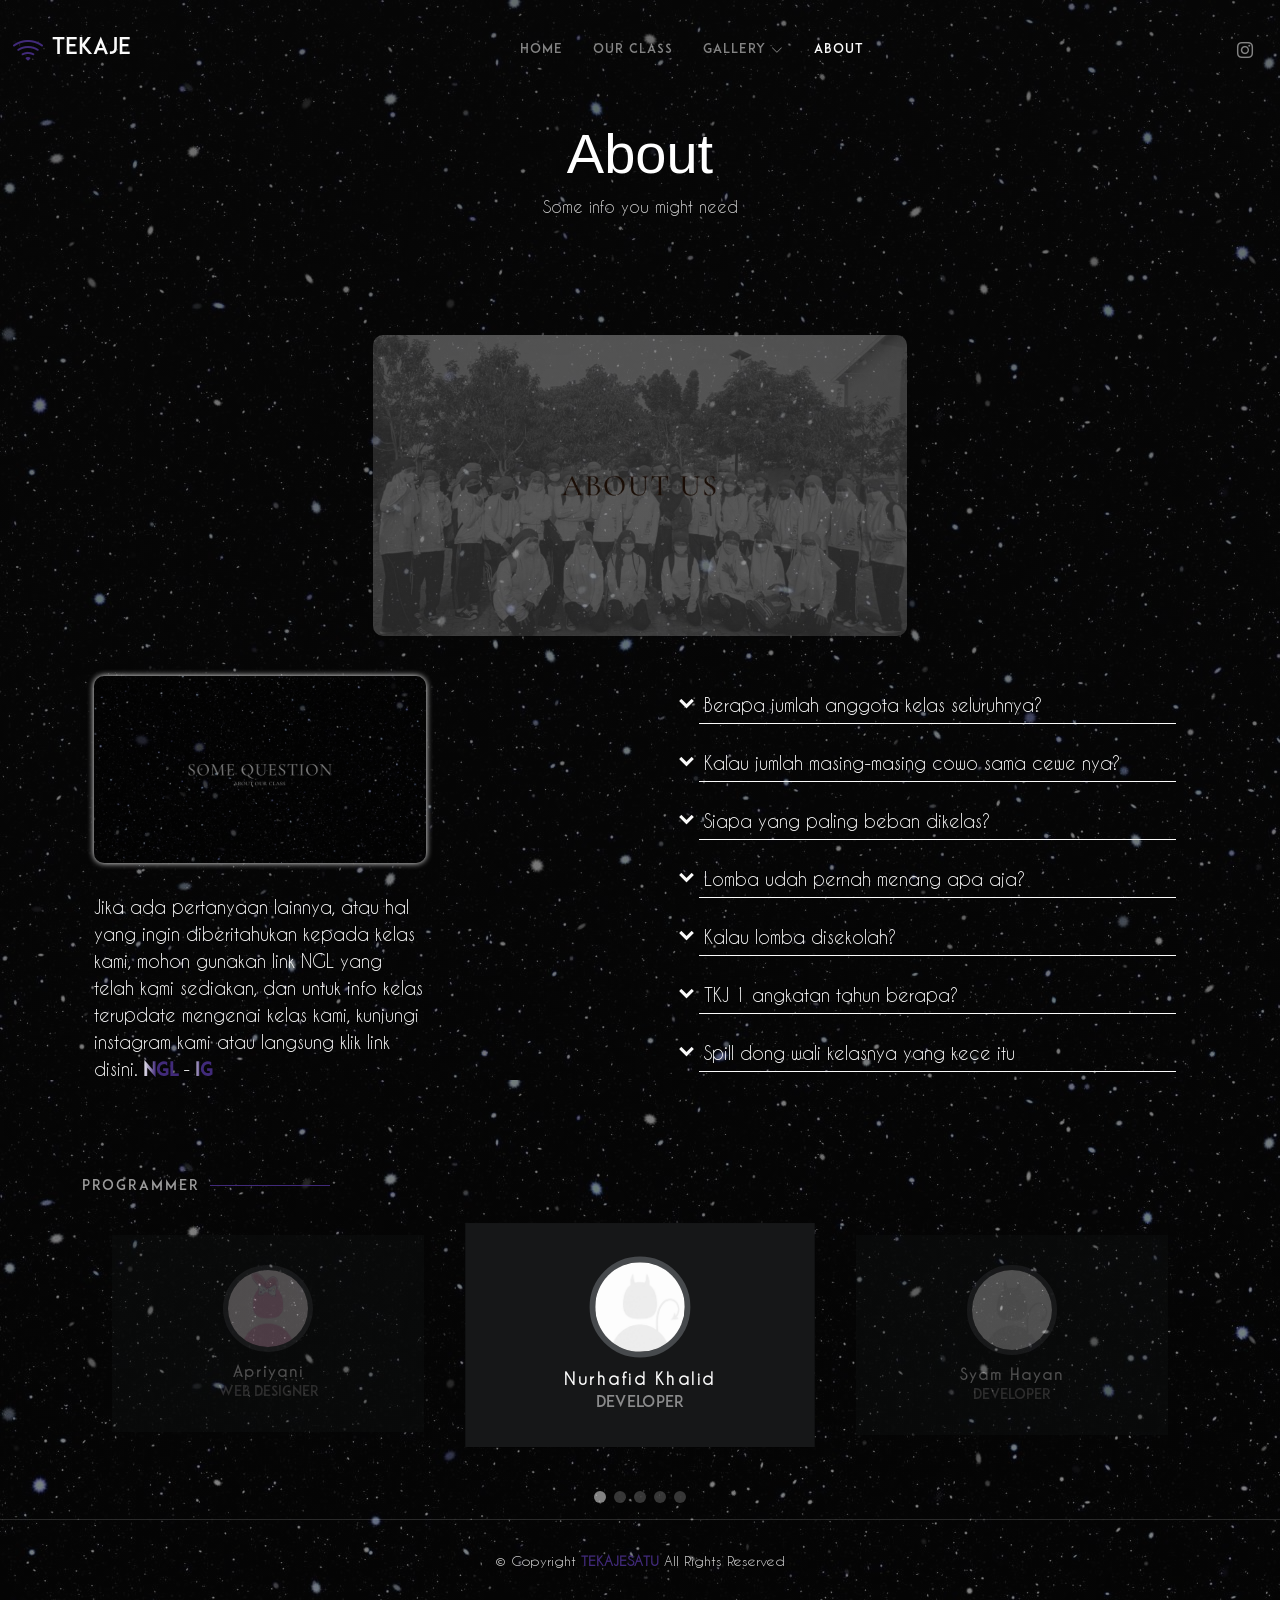
==== commit 8f8275f5: "Update" ====
--- a/about.html
+++ b/about.html
@@ -5,33 +5,26 @@
   <meta charset="utf-8">
   <meta content="width=device-width, initial-scale=1.0" name="viewport">
 
-  <title>About</title>
-  <meta content="" name="description">
-  <meta content="" name="keywords">
-
-  <!-- Favicons -->
+  <title>About Page</title>
+  <meta content="" name="description" content="Official Website TKJ 1 - 2021/2024">
+  <meta content="" name="keywords" content="tkj1, batam, smkn5batam, tkj, sekolah, smk, jaringan, kelas, web kelas">
+
+  <link href='https://unpkg.com/boxicons@2.1.4/css/boxicons.min.css' rel='stylesheet'>
+
   <link href="assets/img/tkj.png" rel="icon">
 
-  <!-- Google Fonts -->
-  <link rel="preconnect" href="https://fonts.googleapis.com">
-  <link rel="preconnect" href="https://fonts.gstatic.com" crossorigin>
-  <link href="https://fonts.googleapis.com/css2?family=Open+Sans:ital,wght@0,300;0,400;0,500;0,600;0,700;1,300;1,400;1,600;1,700&family=Inter:ital,wght@0,300;0,400;0,500;0,600;0,700;1,300;1,400;1,500;1,600;1,700&family=Cardo:ital,wght@0,400;0,700;1,400&display=swap" rel="stylesheet">
-
-  <!-- Vendor CSS Files -->
   <link href="assets/vendor/bootstrap/css/bootstrap.min.css" rel="stylesheet">
   <link href="assets/vendor/bootstrap-icons/bootstrap-icons.css" rel="stylesheet">
   <link href="assets/vendor/swiper/swiper-bundle.min.css" rel="stylesheet">
   <link href="assets/vendor/glightbox/css/glightbox.min.css" rel="stylesheet">
   <link href="assets/vendor/aos/aos.css" rel="stylesheet">
 
-  <!-- Template Main CSS File -->
   <link href="assets/css/main.css" rel="stylesheet">
 
 </head>
 
 <body>
 
-  <!-- ======= Header ======= -->
   <header id="header" class="header d-flex align-items-center fixed-top">
     <div class="container-fluid d-flex align-items-center justify-content-between">
 
@@ -55,7 +48,7 @@
           </li>
           <li><a href="about.html" class="active">About</a></li>
         </ul>
-      </nav><!-- .navbar -->
+      </nav>
 
       <div class="header-social-links">
         <a href="https://www.instagram.com/eleven.netcom1/" class="instagram"><i class="bi bi-instagram"></i></a> 
@@ -64,11 +57,10 @@
       <i class="mobile-nav-toggle mobile-nav-hide d-none bi bi-x"></i>
 
     </div>
-  </header><!-- End Header -->
+  </header>
 
   <main id="main" data-aos="fade" data-aos-delay="1500">
 
-    <!-- ======= End Page Header ======= -->
     <div class="page-header d-flex align-items-center">
       <div class="container position-relative">
         <div class="row d-flex justify-content-center">
@@ -79,9 +71,8 @@
           </div>
         </div>
       </div>
-    </div><!-- End Page Header -->
-
-    <!-- ======= About Section ======= -->
+    </div>
+
     <section id="about" class="about">
       <div class="container">
         
@@ -97,13 +88,12 @@
                     <div class="gallery-items h-100">
                       <img src="assets/preview/post4.jpg" class="img-fluid" alt="">
                     </div>
-                  </div><!-- End Gallery Item-->
+                  </div>
                 </div>
 
                 </div>
             </div>
             </div>
-            <!--/ Title row end -->
         
             <div class="row d-flex justify-content-between">
 
@@ -112,49 +102,96 @@
                     <section id="gallery" class="gallery">
                     <div class="container-fluid" >
 
-                <div class="row gy-4 justify-content-center">
-                  <div class="col-xl-3 col-lg-4 col-xl-12">
-                    <div class="gallery-items h-100" style="box-shadow: 0 0 6px white;">
-                      <img src="assets/preview/post4-1.jpg" class="img-fluid" alt="">                     
-                    </div>
-                  </div><!-- End Gallery Item-->
-                  <div class="info">
-                    <p>dada</p>
-                  </div>
-                </div>
+                      <div class="gallery-items h-100" style="box-shadow: 0 0 6px white;">
+                        <img src="assets/preview/post4-2.jpg" class="img-fluid" alt="" >
+                      </div>
+
+                        <div class="info-contain">
+                          <div class="link-info">
+                            <p>Jika ada pertanyaan lainnya, atau hal yang ingin diberitahukan kepada kelas kami, mohon gunakan link NGL yang telah kami sediakan, dan untuk info kelas terupdate mengenai kelas kami, kunjungi instagram kami atau langsung klik link disini.<a class="btn-shine" href="">NGL</a>-<a class="btn-shine" href="">IG</a></p>
+                          </div>
+                        </div>
 
                     </div>
                     </section>
 
-              </div><!-- Col end -->
-
-                <div class="col-lg-4" >
+              </div>
+
+                <div class="col-lg-6" >
                   
                   <section id="gallery" class="gallery">
                     <div class="container-fluid" >
 
                 <div class="row gy-4 justify-content-center">
-                  <div class="col-xl-3 col-lg-4 col-xl-12">
-                    <div class="gallery-items h-100" style="box-shadow: 0 0 6px white;">
-                      <img src="assets/preview/post4-2.jpg" class="img-fluid" alt="" >
-                    </div>
-                  </div><!-- End Gallery Item-->
+
                   <div class="info">
-                    <p>dada</p>
+
+                    <div class="question">
+                      <i class='bx bxs-chevron-down button-down'></i><details>
+                        <summary>Berapa jumlah anggota kelas seluruhnya?</summary>
+                        <p class="info-text">Kelas TKJ 1 kami, seluruhnya berjumlah 46 siswa/i</p>
+                      </details>                      
+                    </div>
+                    
+                    <div class="question">
+                      <i class='bx bxs-chevron-down button-down'></i><details>
+                        <summary>Kalau jumlah masing-masing cowo sama cewe nya?</summary>
+                        <p class="info-text">Jumlah yang cowo ada 23, kalau yang cewe 23 juga, jadi kami kebagi rata</p>
+                      </details>                      
+                    </div>
+                    
+                    <div class="question">
+                      <i class='bx bxs-chevron-down button-down'></i><details>
+                        <summary>Siapa yang paling beban dikelas?</summary>
+                        <p class="info-text">Ada orang namanya salman, cek aja di struktur kelas ya</p>
+                      </details>                      
+                    </div>
+                    
+                    <div class="question">
+                      <i class='bx bxs-chevron-down button-down'></i><details>
+                        <summary>Lomba udah pernah menang apa aja?</summary>
+                        <p class="info-text">Kalau lomba antar sekolah, pernah juara satu, lomba web desain, yang menangin syam <button class="ig-link"><i class="bx bxl-instagram"></i></button></p>
+                      </details>                      
+                    </div>
+                    
+                    <div class="question">
+                      <i class='bx bxs-chevron-down button-down'></i><details>
+                        <summary>Kalau lomba disekolah?</summary>
+                        <p class="info-text">Disekolah udah pernah juara lomba standup comedy oleh abang andi <button class="ig-link"><i class="bx bxl-instagram"></i></button>, lomba poster oleh habib <button class="ig-link"><i class="bx bxl-instagram"></i></button>, lomba sumpah pemuda antar kelas, dsb</p>
+                      </details>                      
+                    </div>
+                    
+                    <div class="question">
+                      <i class='bx bxs-chevron-down button-down'></i><details>
+                        <summary>TKJ 1 angkatan tahun berapa?</summary>
+                        <p class="info-text">Kami TKJ 1 angkatan 2021-2024</p>
+                      </details>                      
+                    </div>
+                    
+                    <div class="question">
+                      <i class='bx bxs-chevron-down button-down'></i><details>
+                        <summary>Spill dong wali kelasnya yang kece itu</summary>
+                        <i class="image-question">
+                          <img src="assets/img/vegi.jpg" alt="">
+                          <p>senggol dong</p>
+                        </i>
+                      </details>                      
+                    </div>
+                    
+                   
                   </div>
                 </div>
 
                     </div>
                     </section>
 
-                </div><!-- Col end -->
-
-            </div><!-- Content row end -->
-        </section><!-- Service end -->
-      </div><!-- Container end -->
-    </section><!-- End About Section -->
-
-    <!-- ======= Programmer Section ======= -->
+                </div>
+
+            </div>
+        </section>
+      </div>
+    </section>
+
     <section id="programmer" class="programmer">
       <div class="container">
 
@@ -171,7 +208,7 @@
                 <div class="profile mt">
                   <img src="assets/img/programmer/pp.jpg" class="programmer-img" alt="">
                   <h3>Apriyani</h3>
-                  <h4>Pemberi Konsep</h4>
+                  <h4>Web Designer</h4>
                 </div>
               </div>
             </div><!-- End programmer item -->
@@ -212,7 +249,7 @@
                 <div class="profile mt-auto">
                   <img src="assets/img/programmer/pp.jpg" class="programmer-img" alt="">
                   <h3>Dija Arrahmah</h3>
-                  <h4>Pemberi Konsep</h4>
+                  <h4>Web Designer</h4>
                 </div>
               </div>
             </div><!-- End programmer item -->
@@ -222,18 +259,17 @@
         </div>
 
       </div>
-    </section><!-- End Programmer Section -->
-
-  </main><!-- End #main -->
-
-  <!-- ======= Footer ======= -->
+    </section>
+
+  </main>
+
   <footer id="footer" class="footer">
     <div class="container">
       <div class="copyright">
-        &copy; Copyright <strong><span><a href="https://seppmat.github.io">Sepp</a></span></strong> All Rights Reserved
+        &copy; Copyright <strong><span><a href="https://seppmat.github.io">TEKAJESATU</a></span></strong> All Rights Reserved
       </div>
     </div>
-  </footer><!-- End Footer -->
+  </footer>
 
   <a href="#" class="scroll-top d-flex align-items-center justify-content-center"><i class="bi bi-arrow-up-short"></i></a>
 
@@ -241,14 +277,11 @@
     <div class="line"></div>
   </div>
 
-  <!-- Vendor JS Files -->
   <script src="assets/vendor/bootstrap/js/bootstrap.bundle.min.js"></script>
   <script src="assets/vendor/swiper/swiper-bundle.min.js"></script>
   <script src="assets/vendor/glightbox/js/glightbox.min.js"></script>
   <script src="assets/vendor/aos/aos.js"></script>
-  <script src="assets/vendor/php-email-form/validate.js"></script>
-
-  <!-- Template Main JS File -->
+
   <script src="assets/js/main.js"></script>
 
 </body>
--- a/assets/css/main.css
+++ b/assets/css/main.css
@@ -22,8 +22,8 @@
 h1 a{color:#131313; font-weight:bold;}
 
 :root {
-  --font-default: "Open Sans", system-ui, -apple-system, "Segoe UI", Roboto, "Helvetica Neue", Arial, "Noto Sans", "Liberation Sans", sans-serif, "Apple Color Emoji", "Segoe UI Emoji", "Segoe UI Symbol", "Noto Color Emoji";
-  --font-primary: "Inter", sans-serif;
+  --font-default: caviar;
+  --font-primary: adam;
   --font-secondary: "Cardo", sans-serif;
 }
 
@@ -51,7 +51,7 @@
 }
 
 a:hover {
-  color: #fff;
+  color: var(--color-default);
   text-decoration: none;
   transition: 1.5s;
 }
@@ -110,7 +110,7 @@
 }
 
 .page-header .cta-btn:hover {
-  background: #2cbc85;
+  background: var(--color-primary);
 }
 
 /*--------------------------------------------------------------
@@ -132,7 +132,7 @@
 
 .scroll-top i {
   font-size: 24px;
-  color: #fff;
+  color: var(--color-default);
   line-height: 0;
 }
 
@@ -149,7 +149,8 @@
   transition: all 0.5s;
   z-index: 997;
   padding: 30px 0;
-  /* background: linear-gradient(to top, rgba(8, 8, 8, 0.5), rgba(10, 10, 10, 0.6)),  url(../bg.jpg); */
+  position: fixed;
+  background: linear-gradient(to top, rgba(8, 8, 8, 0.5), rgba(10, 10, 10, 0.6)),  url(../bg.jpg);
 }
 
 .header .logo {
@@ -169,12 +170,12 @@
   font-size: 32px;
   margin: 0;
   font-weight: 400;
-  color: #fff;
+  color: var(--color-default);
   font-family: adam;
 }
 
 .header .logo h1:hover{
-  color: #412a7a;
+  color: var(--color-primary);
   font-size: 2em;
 }
 
@@ -208,7 +209,7 @@
 }
 
 .header .header-social-links a:hover {
-  color: #fff;
+  color: var(--color-default);
 }
 
 @media (max-width: 575px) {
@@ -261,7 +262,7 @@
   .navbar .active,
   .navbar .active:focus,
   .navbar li:hover>a {
-    color: #fff;
+    color: var(--color-default);
   }
 
   .navbar .dropdown ul {
@@ -297,7 +298,7 @@
   .navbar .dropdown ul a:hover,
   .navbar .dropdown ul .active:hover,
   .navbar .dropdown ul li:hover>a {
-    color: #fff;
+    color: var(--color-default);
   }
 
   .navbar .dropdown:hover>ul {
@@ -388,7 +389,7 @@
   .navbar .active,
   .navbar .active:focus,
   .navbar li:hover>a {
-    color: #fff;
+    color: var(--color-default);
   }
 
   .navbar .dropdown ul,
@@ -407,7 +408,7 @@
   }
 
   .mobile-nav-show {
-    color: #fff;
+    color: var(--color-default);
     font-size: 28px;
     cursor: pointer;
     line-height: 0;
@@ -417,7 +418,7 @@
   }
 
   .mobile-nav-hide {
-    color: #fff;
+    color: var(--color-default);
     font-size: 32px;
     cursor: pointer;
     line-height: 0;
@@ -445,37 +446,33 @@
   }
 }
 
-.about .content h2 {
-  font-weight: 700;
-  font-size: 24px;
-  color: var(--color-primary);
-}
-
-.about .content ul {
-  list-style: none;
-  padding: 0;
-}
-
-.about .content ul li {
-  margin-bottom: 20px;
-  display: flex;
-  align-items: center;
-}
-
-.about .content ul strong {
-  margin-right: 10px;
-}
-
-.about .content ul i {
-  font-size: 16px;
-  margin-right: 5px;
-  color: var(--color-primary);
-  line-height: 0;
-}
-
 .programmer {
   margin-top: 80px;
 }
+
+.section-header h2 {
+  font-size: 14px;
+  font-weight: 500;
+  padding: 0;
+  line-height: 1px;
+  margin: 0 0 5px 0;
+  letter-spacing: 2px;
+  text-transform: uppercase;
+  color: rgba(255, 255, 255, 0.6);
+}
+
+.section-header h2::after {
+  content: "";
+  width: 120px;
+  height: 1px;
+  display: inline-block;
+  background: var(--color-primary);
+  margin: 4px 10px;
+}
+
+/*--------------------------------------------------------------
+# Programmer Section
+--------------------------------------------------------------*/
 
 .programmer .programmer-item {
   box-sizing: content-box;
@@ -488,15 +485,6 @@
   transition: 0.3s;
 }
 
-.programmer .programmer-item .stars {
-  margin-bottom: 15px;
-}
-
-.programmer .programmer-item .stars i {
-  color: #ffc107;
-  margin: 0 1px;
-}
-
 .programmer .programmer-item .programmer-img {
   width: 90px;
   border-radius: 50%;
@@ -505,10 +493,12 @@
 }
 
 .programmer .programmer-item h3 {
-  font-size: 18px;
+  font-size: 15px;
   font-weight: bold;
   margin: 10px 0 5px 0;
-  color: #fff;
+  color: var(--color-default);
+  font-family: var(--font-default);
+  letter-spacing: 2px;
 }
 
 .programmer .programmer-item h4 {
@@ -571,7 +561,7 @@
   padding: 5px 20px;
   transform: translate(0%, -100%);
   width: 100%;
-  color: white;
+  color: var(--color-default);
 }
 
 .gallery .gallery-item,
@@ -581,10 +571,143 @@
   border-radius: 10px;
 }
 
-div.info{
-  border: 1px solid white;
+/*--------------------------------------------------------------
+# About
+--------------------------------------------------------------*/
+.search-wrapper{
+  display: flex;
   width: 100%;
-  padding: 100%;
+  justify-content: center;
+  padding: 30px;
+}
+
+.search-wrapper .search-card{
+  display: flex;
+  align-items: center;
+  border-bottom: 2px solid var(--color-default);
+}
+
+.search-card input{
+  width: 400px;
+  padding: 10px 20px;
+  outline: 0;
+  background: transparent;
+  border: none;
+  color: var(--color-default);
+  margin-right: 10px;
+  text-align: start;
+}
+
+.search-card i{
+  font-size: 25px;
+}
+
+::placeholder{
+  letter-spacing: 2px;
+}
+
+.info-contain{
+  flex-direction: column;
+  justify-content: center;
+  display: flex;  
+  position: relative;
+  padding-top: 30px;
+}
+
+@media screen and(max-width: 575px) {
+  .info-contain{
+    display: block;
+    justify-content: flex-start;
+    padding: 0;
+    margin: 0;
+  }
+}
+
+.info-contain .link-info{
+  display: flex;
+  flex-direction: column;
+  padding: 0;
+  margin: 0;
+}
+
+.info-contain .link-info a{
+  padding: 5px;
+  font-weight: 800;
+  font-family: var(--font-primary);
+}
+
+.info-contain .link-info p{
+  font-size: 18px;
+  color: var(--color-default);
+}
+
+.info-contain .link-info img{
+  width: 70px;
+  position: relative;
+}
+
+.info{
+  width: 100%;
+}
+
+.info details{
+  display: flex;
+  width: 100%;
+}
+
+details > summary {
+  list-style: none;
+}
+
+.info summary{
+  outline: 0;
+  font-size: 18px;
+  color: var(--color-default);
+  border-bottom: 1px solid var(--color-default);
+  padding: 5px;
+}
+
+.info .question{
+  display: flex;
+  flex-direction: row;
+  padding: 10px;
+}
+
+.question .button-down{
+  font-size: 25px;
+  display: flex;
+  justify-content: center;
+  padding-top: 5px;
+}
+
+.question img{
+  width: 200px;
+  padding: 10px;
+}
+
+.question .image-question{
+  text-align: center;
+}
+
+.info-text{
+  color: var(--color-default);
+  border-left: 3px solid var(--color-default);
+  font-size: 16px;
+  margin-left: 30px;
+  margin-top: 30px;
+  padding-left: 10px;
+}
+
+.ig-link{
+  padding: 0;
+  border: none;
+  background: transparent;
+  color: var(--color-default);
+  margin: 0;
+}
+
+.ig-link i{
+  font-size: 14px;
 }
 
 .gallery .gallery-item img {
@@ -594,6 +717,7 @@
 
 .gallery .gallery-items img{
   transition: 0.3s;
+  opacity: 0.5;
 }
 
 .gallery .gallery-links {
@@ -616,7 +740,7 @@
 
 .gallery .gallery-links .preview-link:hover,
 .gallery .gallery-links .details-link:hover {
-  color: #fff;
+  color: var(--color-default);
 }
 
 .gallery .gallery-links .details-link {
@@ -655,7 +779,7 @@
 /*--------------------------------------------------------------
 # Gallery Single Section
 --------------------------------------------------------------*/
-.gallery-single .portfolio-details-slider img {
+/* .gallery-single .portfolio-details-slider img {
   width: 100%;
 }
 
@@ -751,14 +875,14 @@
 }
 
 .gallery-single .portfolio-info .btn-visit:hover {
-  background: #2cbc85;
+  background: var(--color-primary);
 }
 
 .gallery-single .portfolio-description h2 {
   font-size: 26px;
   font-weight: 700;
   margin-bottom: 20px;
-  color: #fff;
+  color: var(--color-default);
   font-family: var(--font-secondary);
 }
 
@@ -797,7 +921,7 @@
 
 .gallery-single .portfolio-description .programmer-item .quote-icon-left,
 .gallery-single .portfolio-description .programmer-item .quote-icon-right {
-  color: #5bd9a9;
+  color: var(--color-primary);
   font-size: 26px;
   line-height: 0;
 }
@@ -820,7 +944,7 @@
   font-style: italic;
   margin: 0 0 15px 0 0 0;
   padding: 0;
-}
+} */
 
 /*--------------------------------------------------------------
 # Hero Section
@@ -855,7 +979,7 @@
   top: 0;
   width: 130%;
   height: 96%;
-  background: black;
+  background: var(--color-secondary);
   opacity: 0.3;
   z-index: 0;
   border-radius: 0 0 50% 50%;
@@ -875,7 +999,7 @@
 }
 
 #hero h2 {
-  color: #fff;
+  color: var(--color-default);
   margin-bottom: 30px;
   font-size: 48px;
   font-weight: 700;
@@ -885,7 +1009,8 @@
 #hero p {
   -webkit-animation-delay: 0.4s;
   animation-delay: 0.4s;
-  color: #fff;
+  color: var(--color-default);
+  font-family: var(--font-default);
   font-weight: 500;
   margin-bottom: 40px;
   font-style: italic;
@@ -907,7 +1032,7 @@
 
 #hero .btn-get-started {
   font-weight: bold;
-  font-family: adam;
+  font-family: var(--font-primary);
   font-size: 14px;
   letter-spacing: 1px;
   display: inline-block;
@@ -916,17 +1041,17 @@
   transition: 0.5s;
   line-height: 1;
   margin: 10px;
-  color: #fff;
+  color: var(--color-default);
   -webkit-animation-delay: 0.8s;
   animation-delay: 0.8s;
-  border: 2px solid ghostwhite;
+  border: 2px solid var(--color-default);
   background: url(../bg.jpg);
 }
 
 #hero .btn-get-started:hover {
   background: url(../bg.jpg);
   background-size: cover;
-  border: 1px solid ghostwhite;
+  border: 1px solid var(--color-default);
   color: white;
   text-decoration: none;
   font-weight: bolder;
@@ -1012,7 +1137,7 @@
 
 
 .btn-shine{
-  background: linear-gradient(to right, #412a7a 0, white 10%, #412a7a 40%);
+  background: linear-gradient(to right, #412a7a 0, #fff 10%, #412a7a 40%);
   -webkit-background-clip: text;
   -webkit-text-fill-color: transparent;
   animation: shine 6s infinite linear;
@@ -1028,16 +1153,20 @@
   100%{background-position: 0;}
   }
 
-  .card{
+/*--------------------------------------------------------------
+# Card
+--------------------------------------------------------------*/
+
+.card{
     background: none;
-    font-family: caviar;
+    font-family: var(--font-default);
 }
 .container-card{
     display: flex;
     justify-content: center;
     flex-wrap: wrap;
 }
-span{
+.card-wrapper{
     display: flex;
     align-items: center;
     justify-content: center;
@@ -1045,17 +1174,17 @@
 }
 .card-bg{
     position: absolute;
-    width: 300px;
-    height: 250px;
+    width: 350px;
+    height: 280px;
     border-radius: 5px;
     transition: 0.5s;
-    box-shadow: 0 0 5px #fff;
+    box-shadow: 0 0 5px var(--color-default);
 }
 .card-item{
     margin: 20px;        
     border-radius: 5px;     
-    width: 300px;
-    height: 250px;
+    width: 350px;
+    height: 280px;
     position: relative;
     transition: 0.5s;
 }
@@ -1080,6 +1209,7 @@
     z-index: 10;
     display: flex;
     align-items: center;
+    justify-content: center;
     flex-direction: column;
     transition: 0.5s;
 }
@@ -1088,13 +1218,13 @@
     letter-spacing: 2px;
     font-weight: lighter;
     margin-top: 30px;
-    font-family: caviar;
+    font-family: var(--font-default);
 }
 .card-item .posisi{
     font-size: 12px;
 }
 .card-item .birth{
-    margin-top: 100px;
+    margin-top: 140px;
     padding: 0;
 }
 .card-item .birth p{
@@ -1105,30 +1235,36 @@
     padding: 5px;
 }
 .card .hover{
-    overflow: hidden;
+    display: flex;
     opacity: 0;
+    transform: translate(0%, -170%);
+    height: 10vh;
+    justify-content: center;
+    align-items: center;
+}
+.card .hover .quotes{
     display: flex;
     justify-content: center;
-}
-.card .hover .quotes{
-    display: flex;     
-    padding: 20px;
-    z-index: 999;
-    filter: none;
-    position: absolute;
-    transform: translate(0%, -150%);
+    text-align: center;
+    padding: 10px;
+    filter: none;    
 }
 .hover .quotes i{
     font-size: 1.3em;
-    color: #fff;
+    color: var(--color-default);
 }
 .hover .quotes h3{
-    font-family: Georgia, 'Times New Roman', Times, serif;
+    font-family: var(--font-default);
     padding: 5px;
     font-style: italic;
     font-size: small;
     text-align: center;
     font-weight: 300;
     letter-spacing: 2px;
-    color: #fff;
-}  +    color: var(--color-default);
+    font: 0.8em;
+}  
+
+#content-link{
+  padding: 60px;
+}
